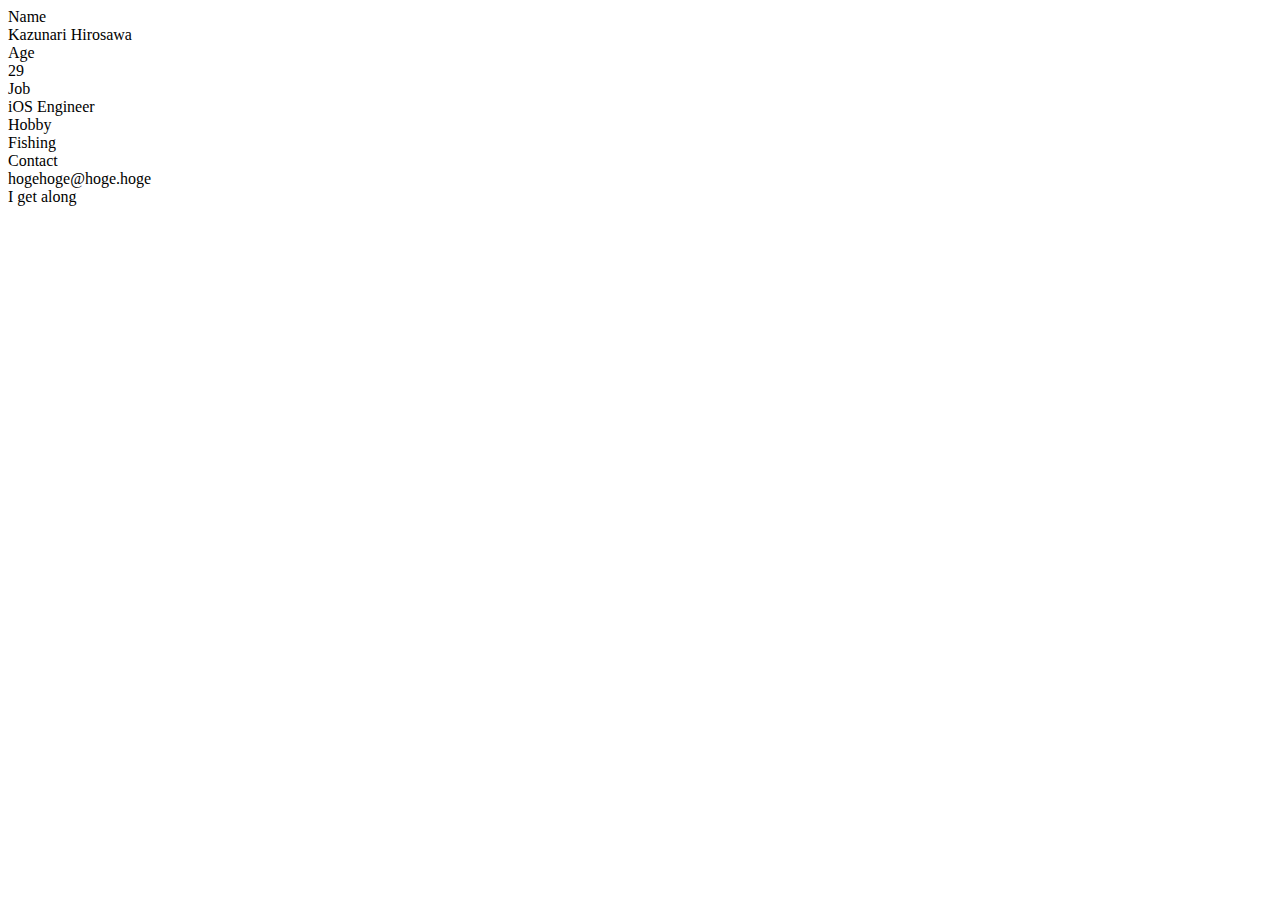
==== parallax.html @ 7f8f4e2e "Fix parallax.html" ====
<!DOCTYPE html>
<html lang="en">

<head>
    <meta charset="UTF-8">
    <meta name="viewport" content="width=device-width, initial-scale=1.0">
    <meta http-equiv="X-UA-Compatible" content="ie=edge">
    <title>parallax</title>
    <link rel="stylesheet" href="parallax.css">
</head>

<body>
    <div class="scrollbox1">Name</div>
    <div class="parallax-bg img-bg-01">Kazunari Hirosawa</div>
    <div class="scrollbox2">Age</div>
    <div class="parallax-bg img-bg-02">29</div>
    <div class="scrollbox3">Job</div>
    <div class="parallax-bg img-bg-03">iOS Engineer</div>
    <div class="scrollbox4">Hobby</div>
    <div class="parallax-bg img-bg-04">Fishing</div>
    <div class="scrollbox5">Contact</div>
    <div class="parallax-bg img-bg-05">hogehoge@hoge.hoge</div>
    <div class="scrollbox6">I get along</div>
</body>

</html>
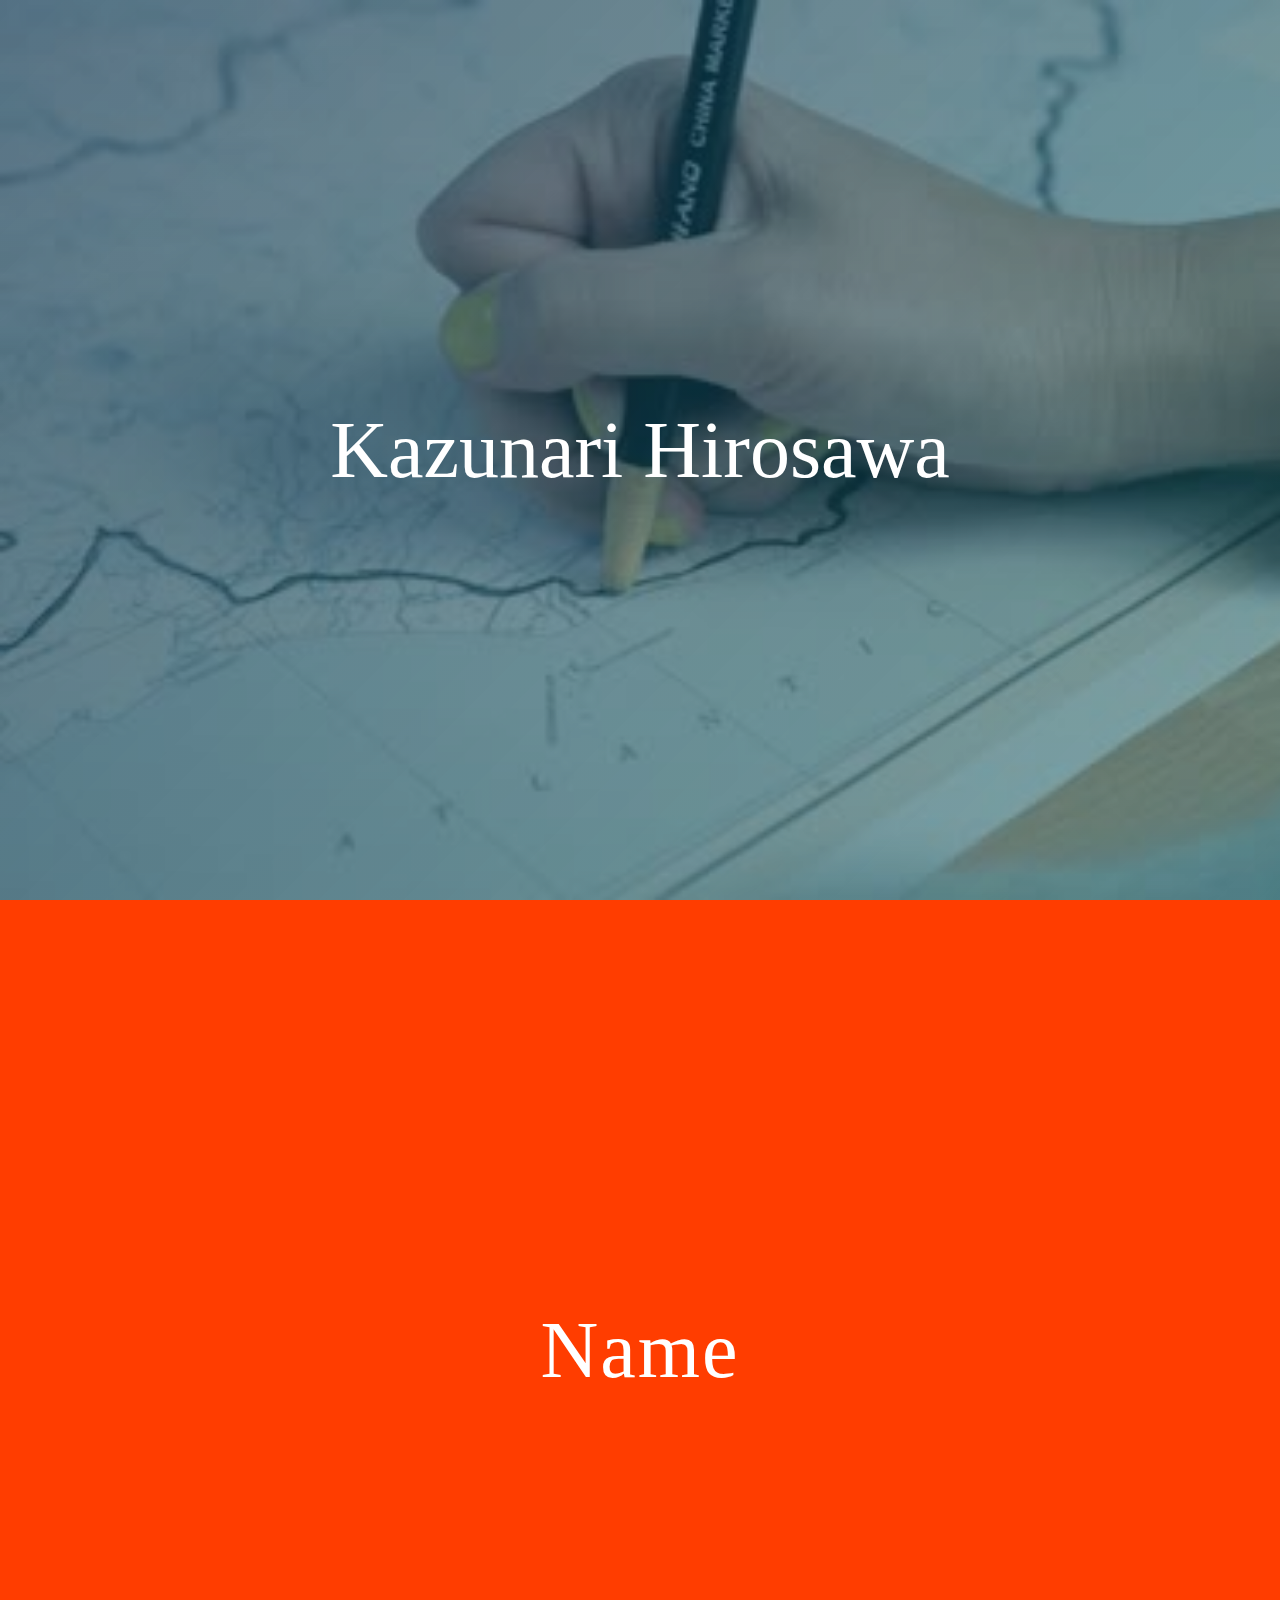
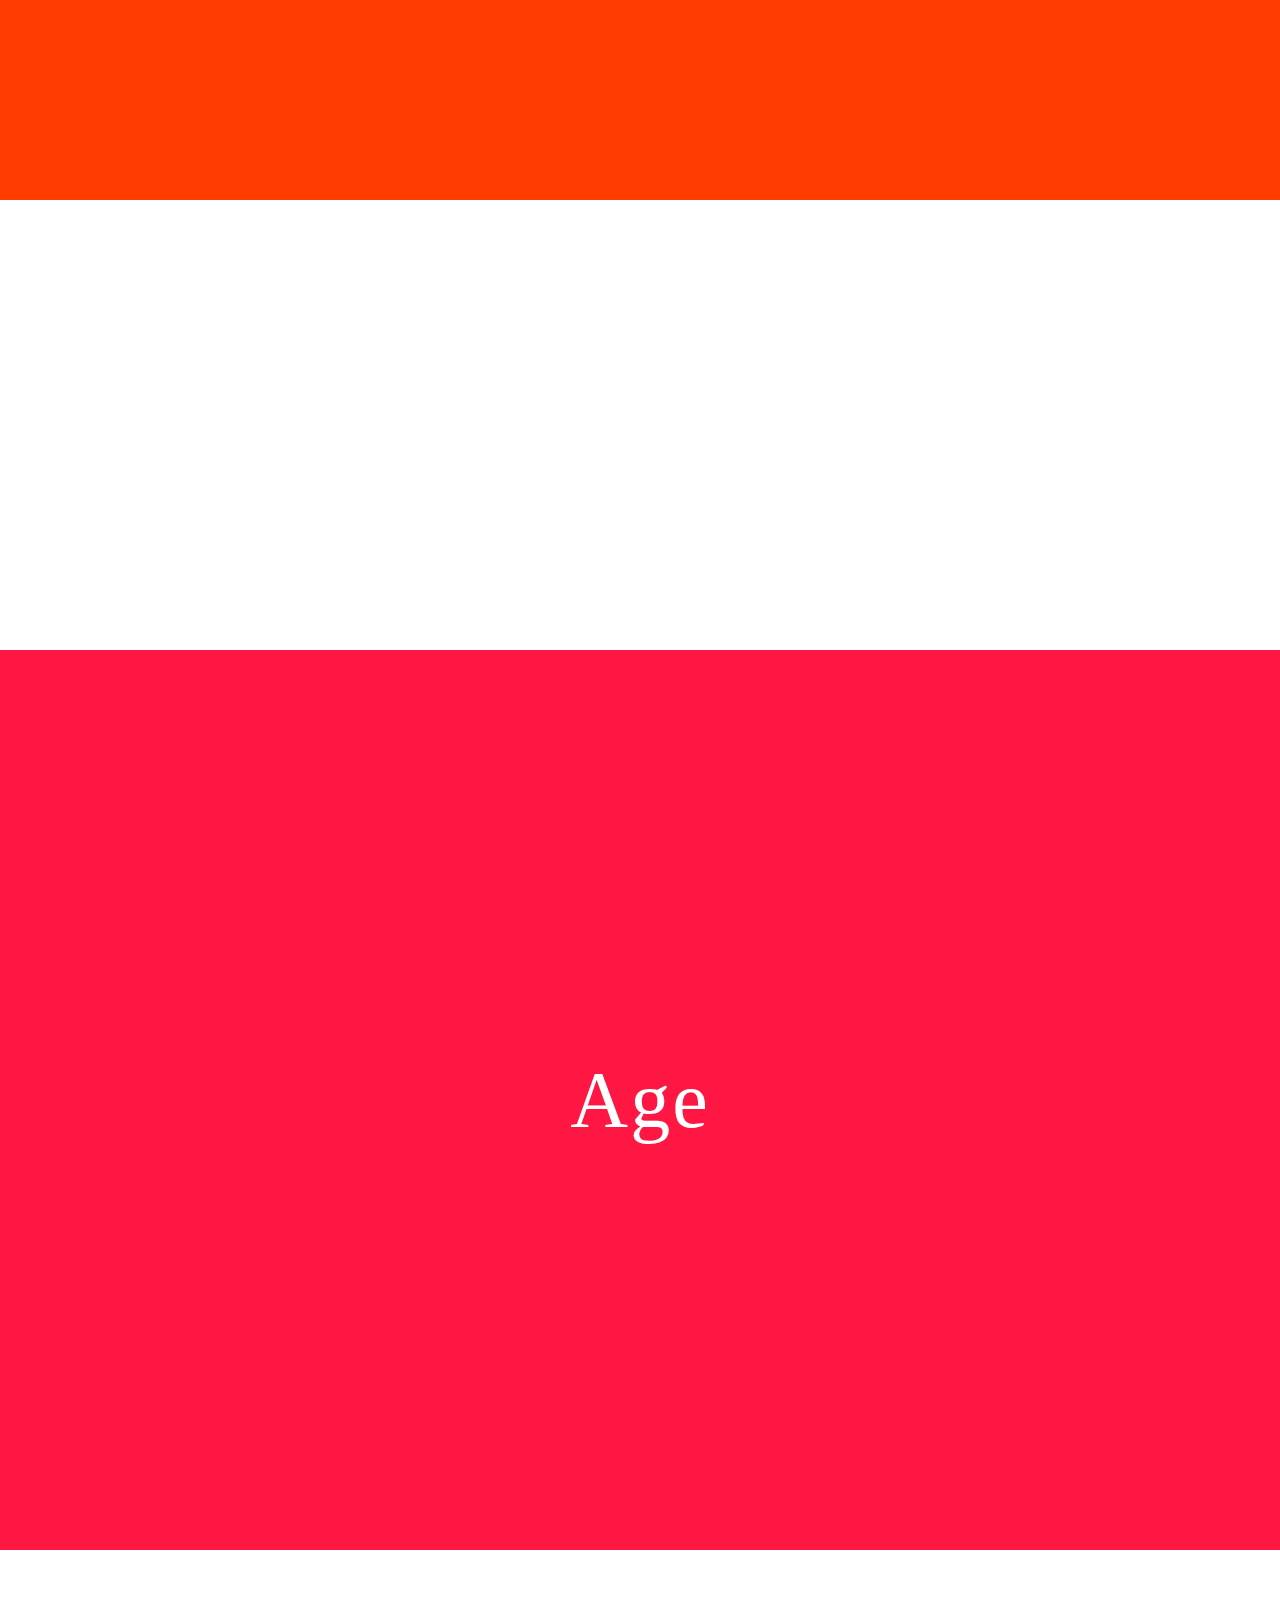
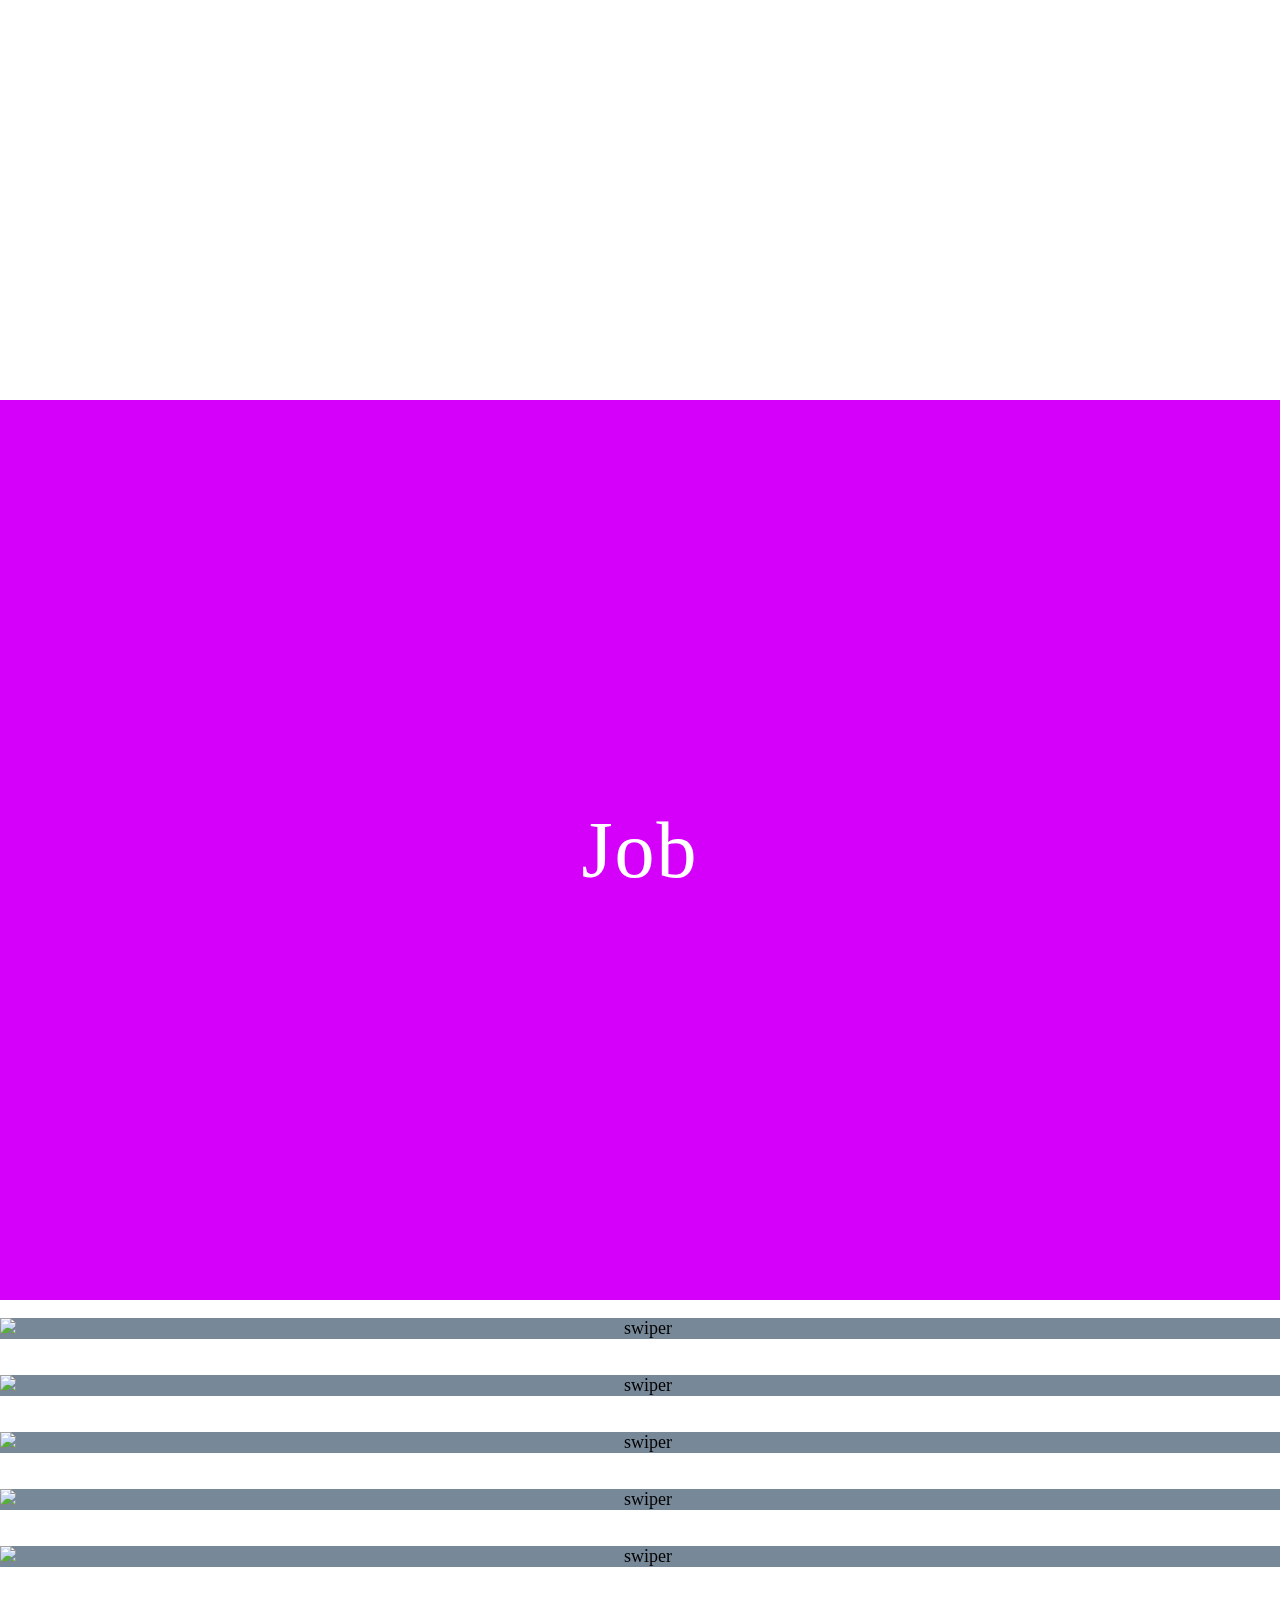
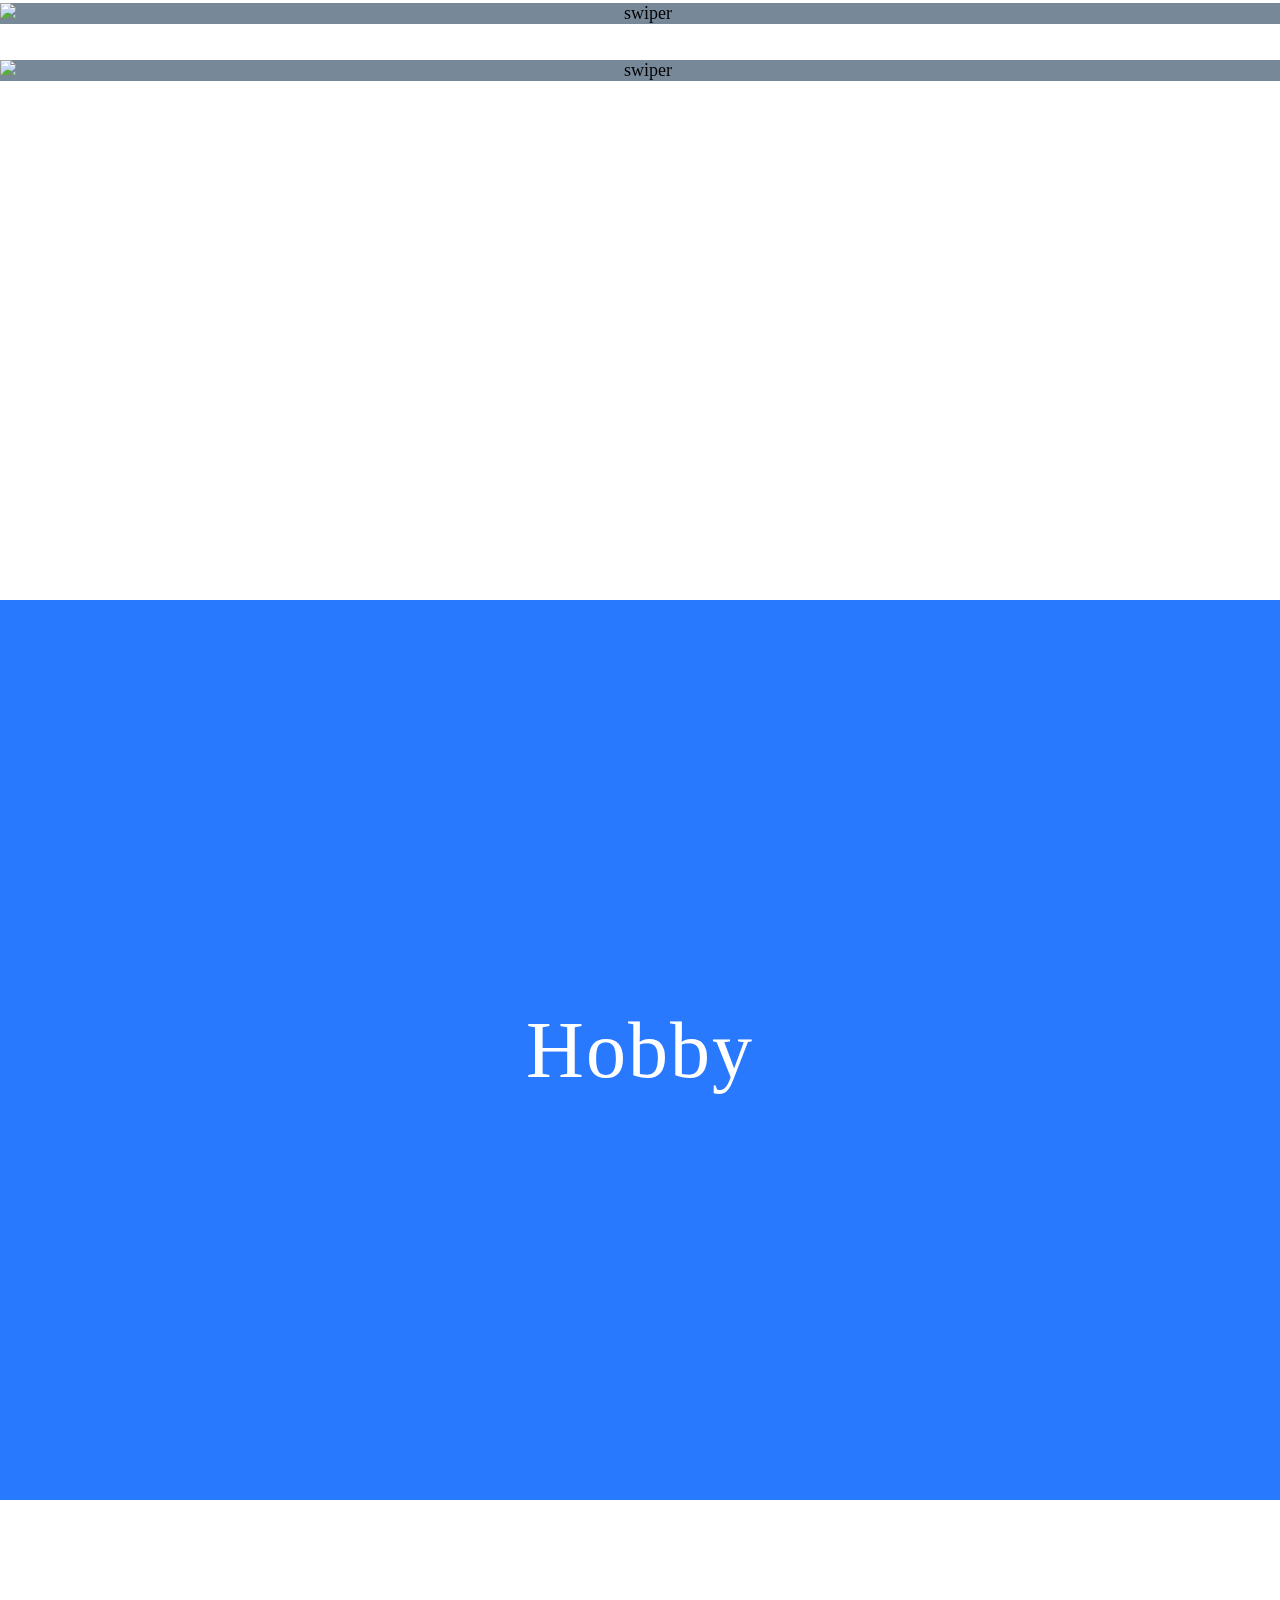
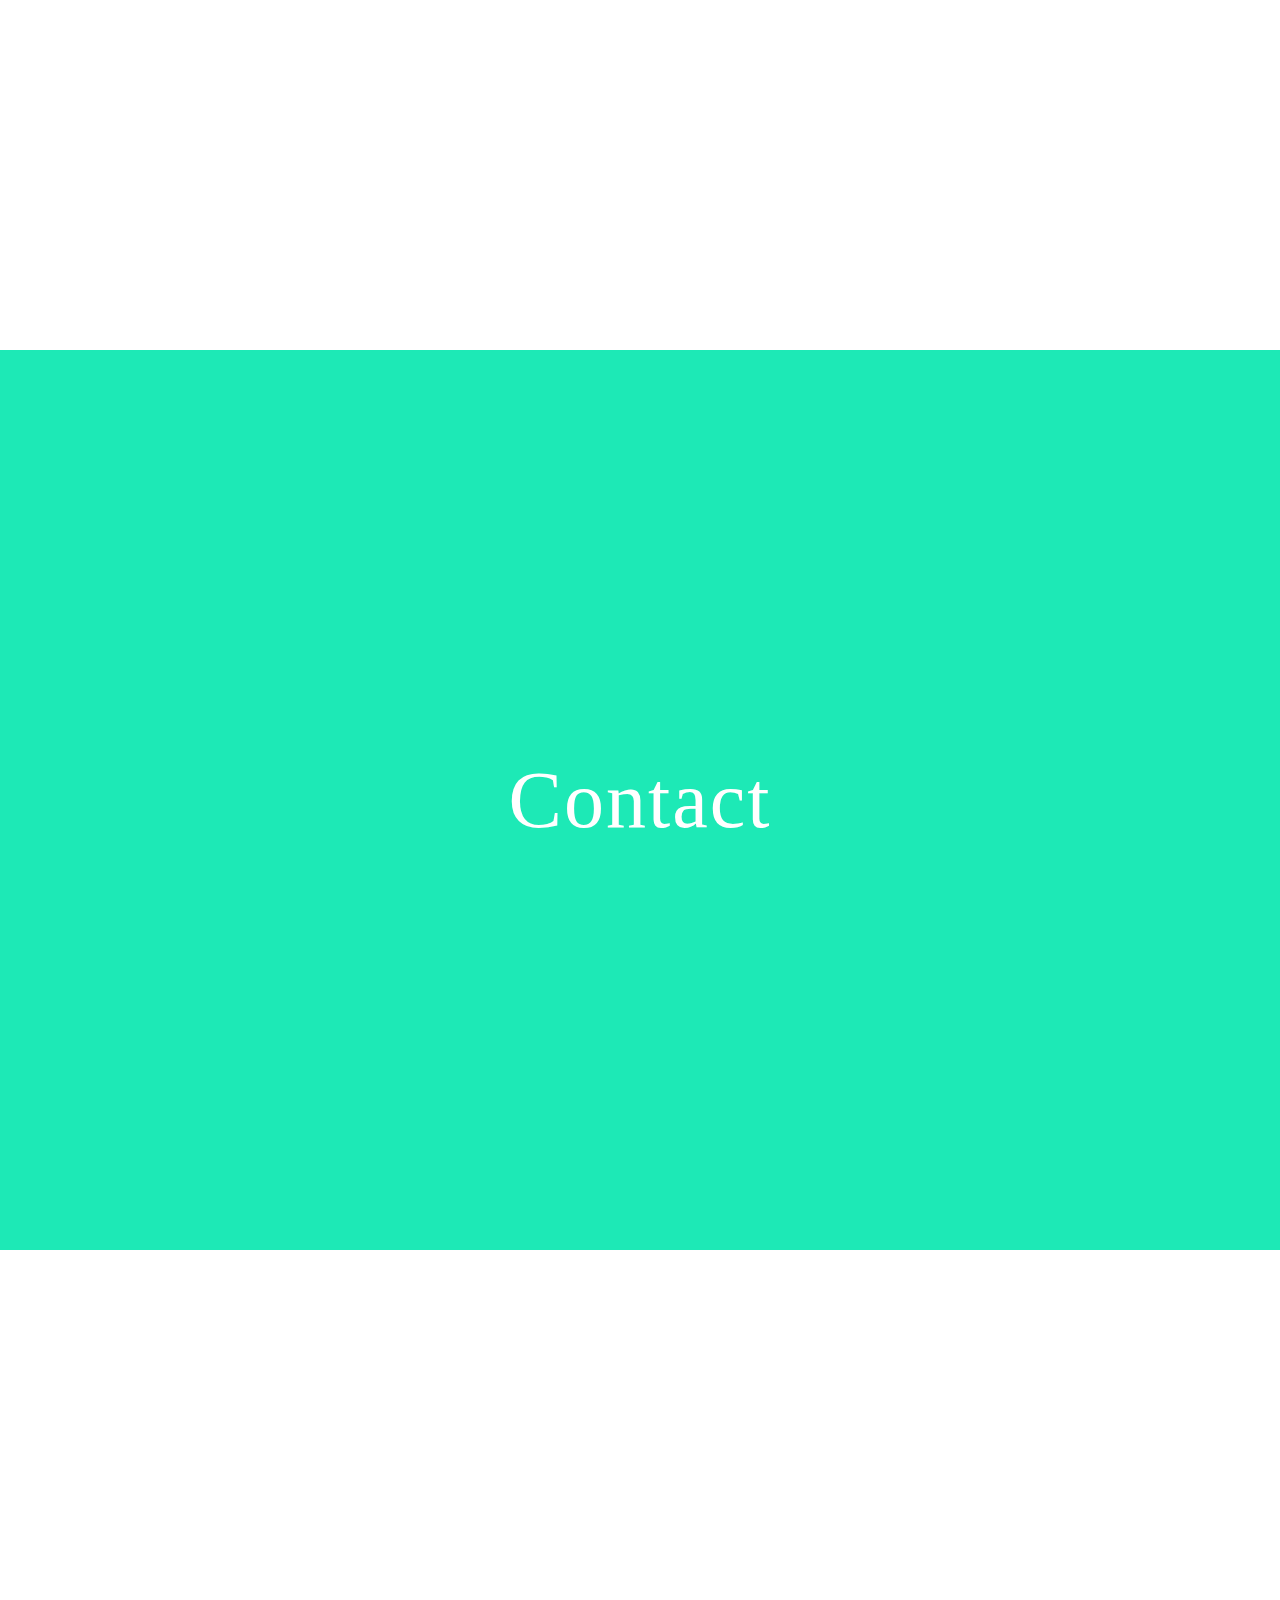
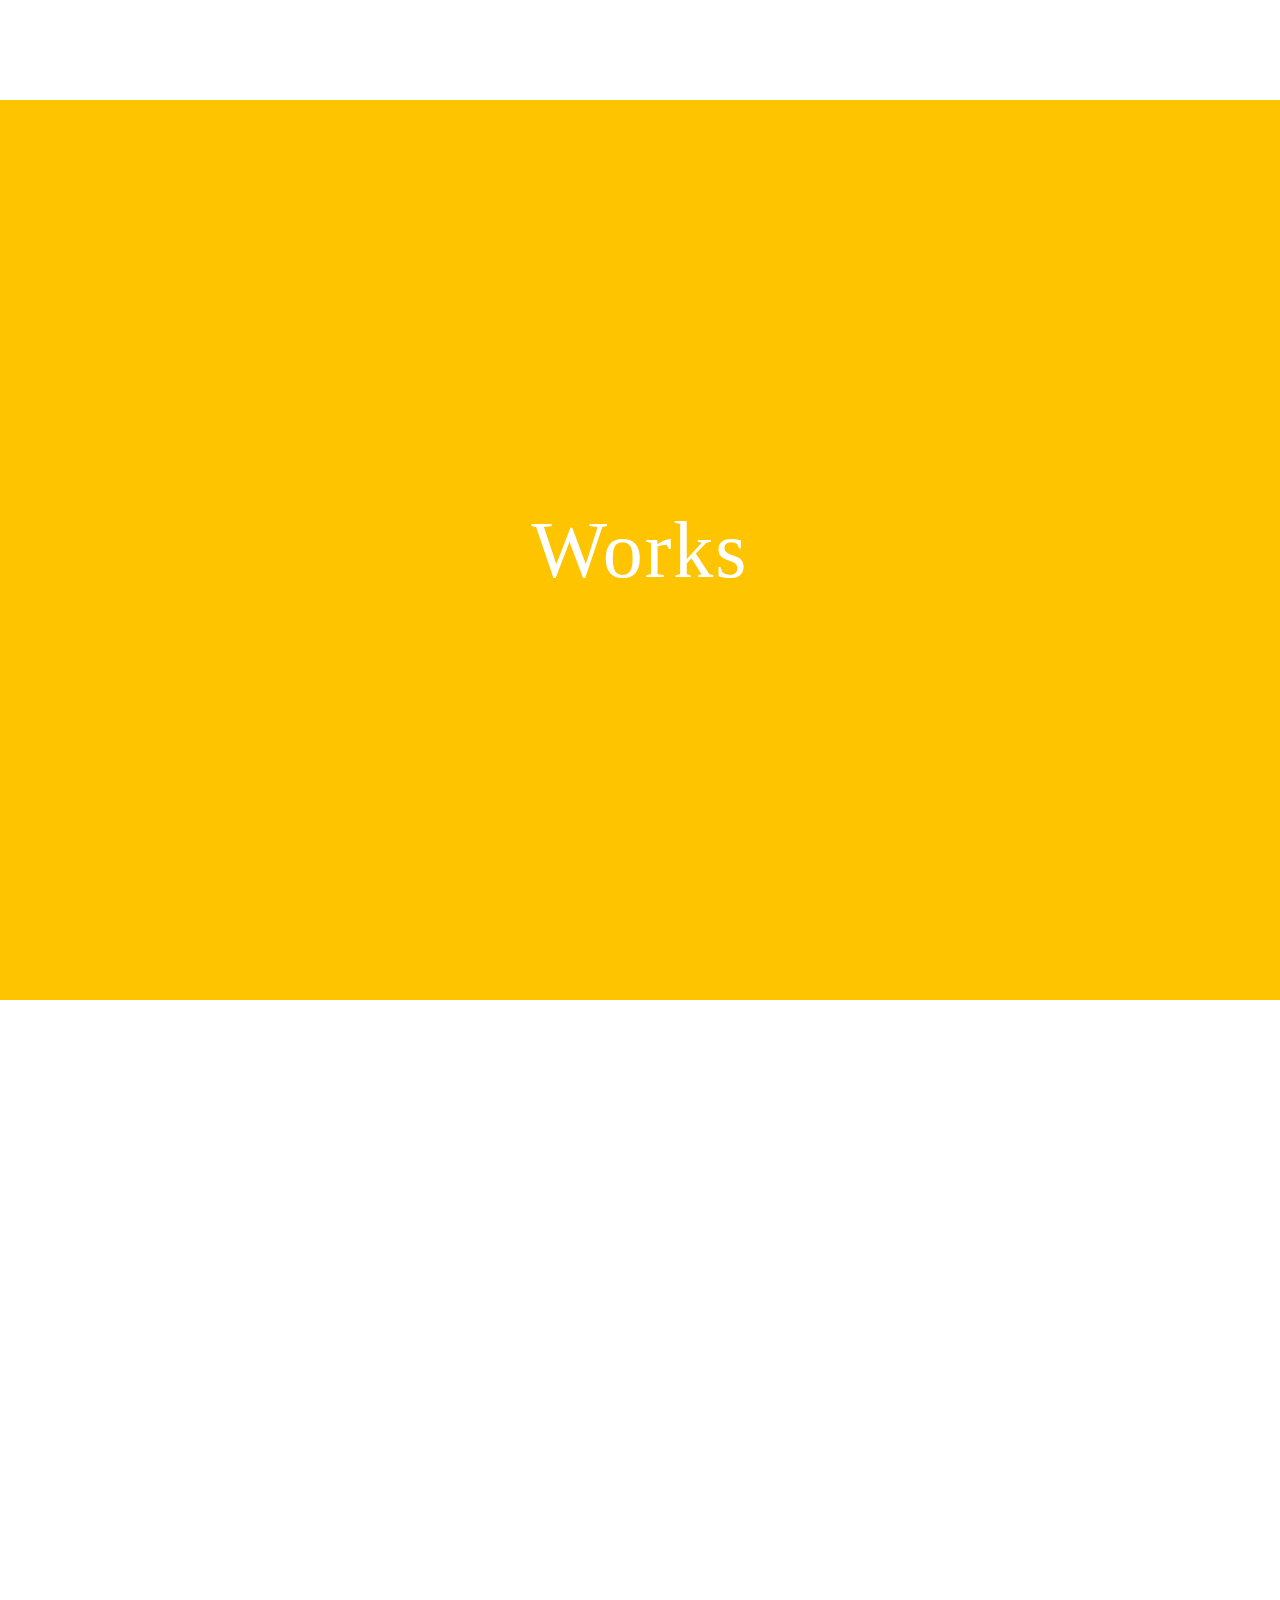
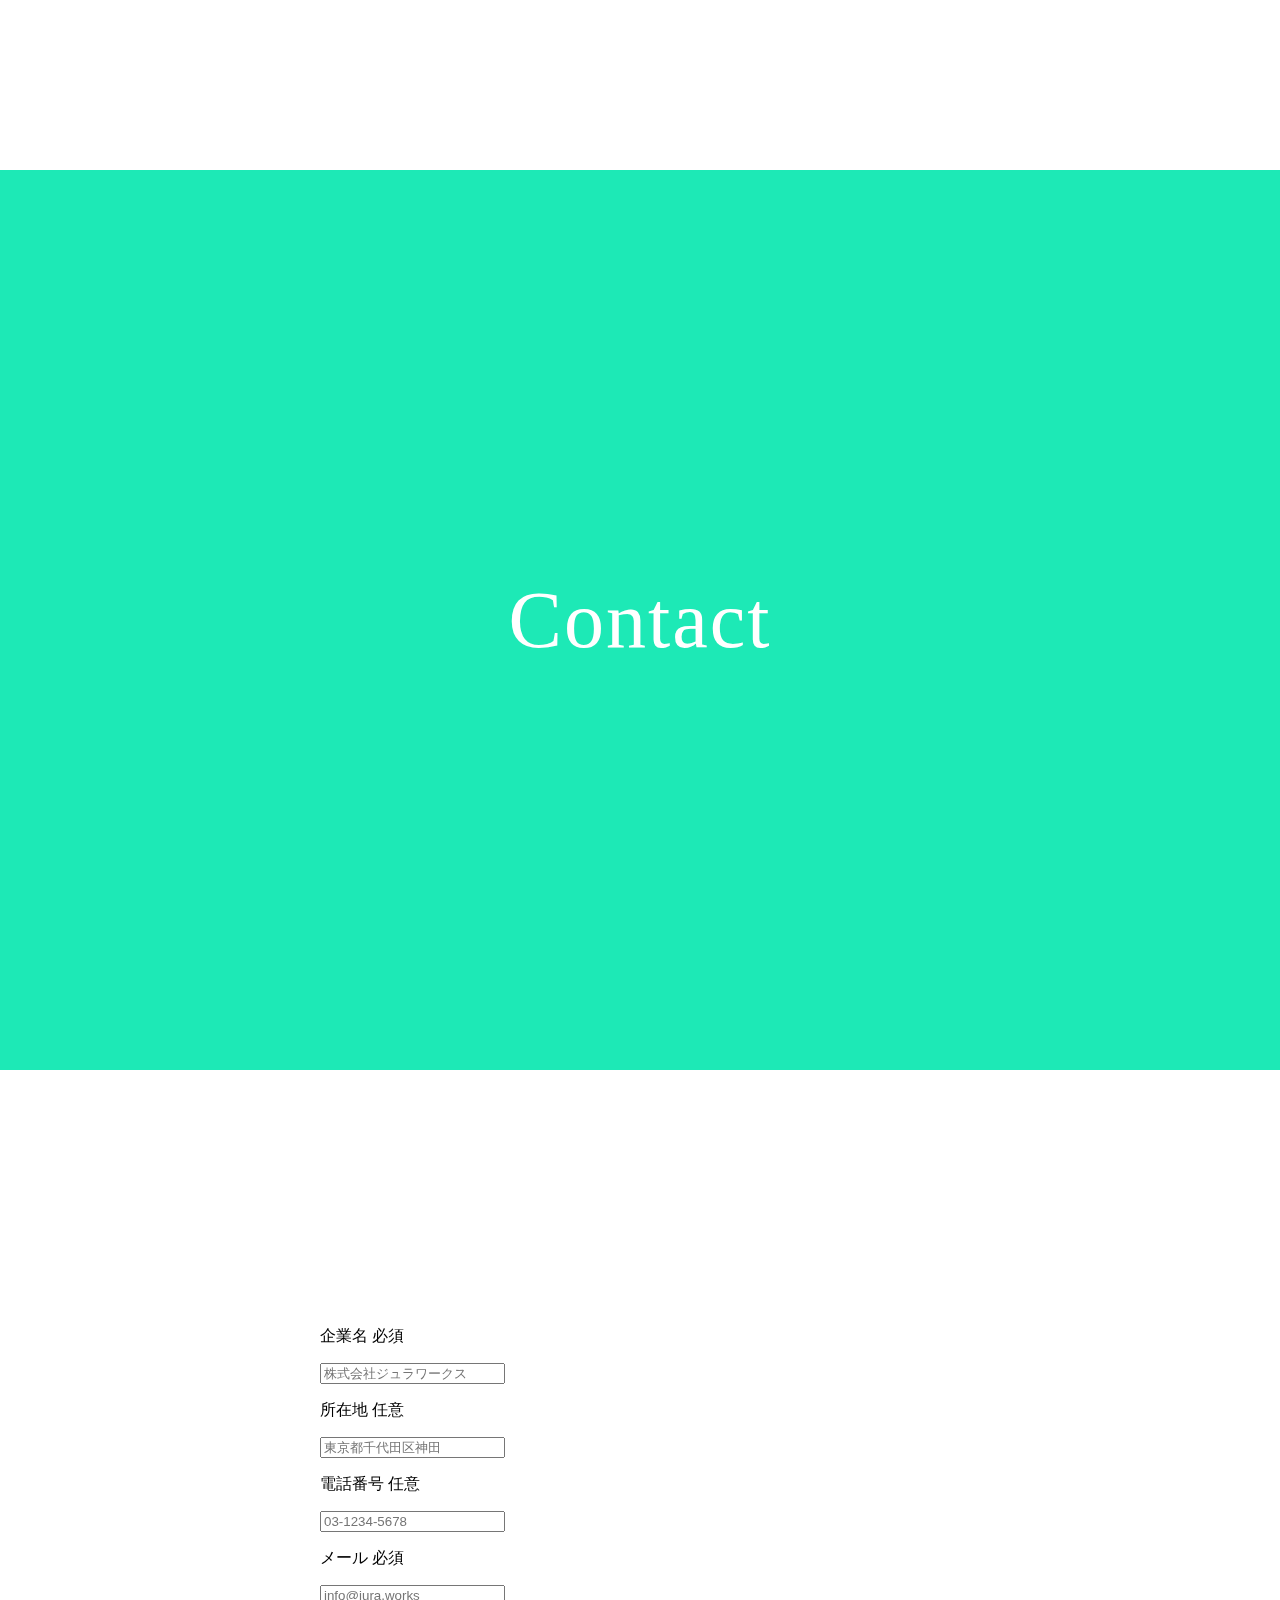
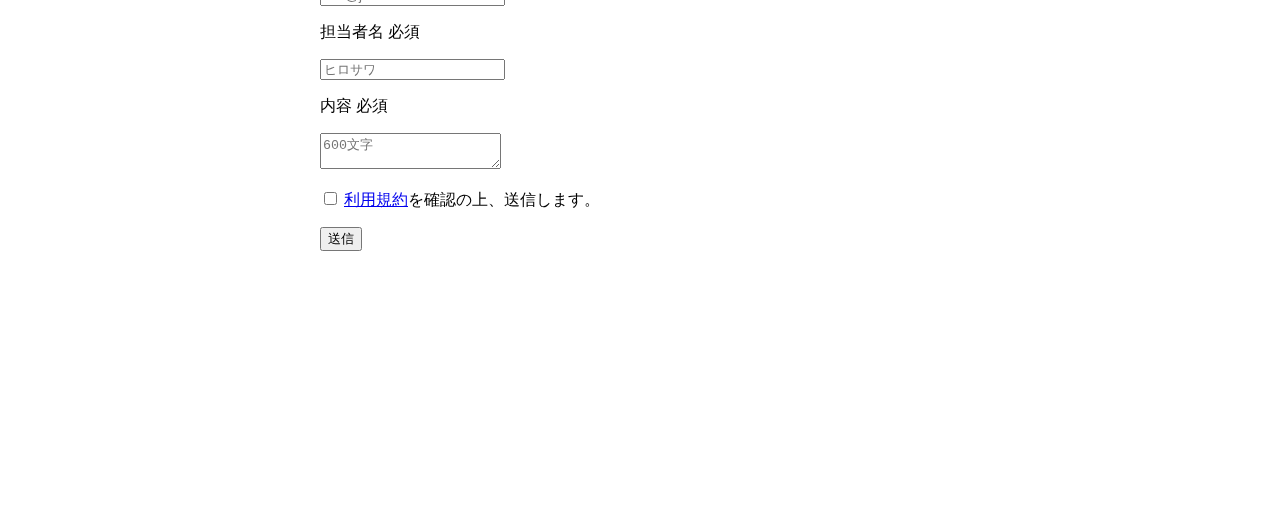
==== commit d0204149: "ビデオページの追加" ====
--- a/parallax.html
+++ b/parallax.html
@@ -6,21 +6,216 @@
     <meta name="viewport" content="width=device-width, initial-scale=1.0">
     <meta http-equiv="X-UA-Compatible" content="ie=edge">
     <title>parallax</title>
+    <link rel="stylesheet" href="https://cdnjs.cloudflare.com/ajax/libs/Swiper/4.5.0/css/swiper.min.css">
+    <script src="https://cdnjs.cloudflare.com/ajax/libs/Swiper/4.5.0/js/swiper.min.js"></script>
+    <link rel="stylesheet" href="https://cdnjs.cloudflare.com/ajax/libs/bulma/0.7.5/css/bulma.min.css">
+    <script defer src="https://use.fontawesome.com/releases/v5.3.1/js/all.js"></script>
     <link rel="stylesheet" href="parallax.css">
+    <script src="https://code.jquery.com/jquery-2.2.4.js"
+        integrity="sha256-iT6Q9iMJYuQiMWNd9lDyBUStIq/8PuOW33aOqmvFpqI=" crossorigin="anonymous"></script>
+    <script src="./parallax.js"></script>
+
 </head>
 
 <body>
-    <div class="scrollbox1">Name</div>
-    <div class="parallax-bg img-bg-01">Kazunari Hirosawa</div>
-    <div class="scrollbox2">Age</div>
-    <div class="parallax-bg img-bg-02">29</div>
-    <div class="scrollbox3">Job</div>
-    <div class="parallax-bg img-bg-03">iOS Engineer</div>
-    <div class="scrollbox4">Hobby</div>
-    <div class="parallax-bg img-bg-04">Fishing</div>
-    <div class="scrollbox5">Contact</div>
-    <div class="parallax-bg img-bg-05">hogehoge@hoge.hoge</div>
-    <div class="scrollbox6">I get along</div>
+    <!-- 動画背景 -->
+    <div class="wrap">
+        <!-- 背景用の動画ファイル -->
+        <video id="bg-video" poster="video_thumbnail.jpg" muted autoplay loop>
+            <source src="video/1.mp4" type="video/mp4">
+            <source src="video/2.mp4" type="video/mp4">
+            <source src="video/3.mp4" type="video/mp4">
+            <source src="video/4.mp4" type="video/mp4">
+        </video>
+        <!-- 背景の上に表示させたいコンテンツ -->
+        <div class="header-title">
+            <p>
+                Kazunari Hirosawa
+            </p>
+        </div>
+    </div>
+
+    <div class="scrollbox scrollbox1">Name</div>
+    <div class="scrollbox parallax-bg img-bg-01">Kazunari Hirosawa</div>
+    <div class="scrollbox scrollbox2">Age</div>
+    <div class="scrollbox parallax-bg img-bg-02">29</div>
+    <div class="scrollbox scrollbox3">Job</div>
+    <div class="swiper-container">
+        <div class="swiper-wrapper">
+            <div class="swiper-slide">
+                <p><img src="./images/swiper01.jpg" alt="swiper"></p>
+            </div>
+            <div class="swiper-slide">
+                <p><img src="./images/swiper02.jpg" alt="swiper"></p>
+            </div>
+            <div class="swiper-slide">
+                <p><img src="./images/swiper03.jpg" alt="swiper"></p>
+            </div>
+            <div class="swiper-slide">
+                <p><img src="./images/swiper04.jpg" alt="swiper"></p>
+            </div>
+            <div class="swiper-slide">
+                <p><img src="./images/swiper05.jpg" alt="swiper"></p>
+            </div>
+            <div class="swiper-slide">
+                <p><img src="./images/swiper06.jpg" alt="swiper"></p>
+            </div>
+            <div class="swiper-slide">
+                <p><img src="./images/swiper07.jpg" alt="swiper"></p>
+            </div>
+        </div>
+        <!-- Add Pagination -->
+        <div class="swiper-pagination"></div>
+        <!-- Add Arrows -->
+        <div class="swiper-button-next">
+            <i class="fas fa-arrow-alt-circle-right fa-4x"></i>
+        </div>
+        <div class="swiper-button-prev">
+            <i class="fas fa-arrow-alt-circle-left fa-4x"></i>
+        </div>
+    </div>
+
+    <!-- <div class="scrollbox parallax-bg img-bg-03">iOS Engineer</div> -->
+    <div class="scrollbox scrollbox4">Hobby</div>
+    <div class="scrollbox parallax-bg img-bg-04">Fishing</div>
+    <div class="scrollbox scrollbox5">Contact</div>
+    <div class="scrollbox parallax-bg img-bg-05">hogehoge@hoge.hoge</div>
+
+    <!-- <div class="scrollbox6">I get along</div> -->
+    <div class="scrollbox scrollbox6">Works</div>
+    <div class="scrollbox parallax-bg img-bg-07">
+        <div class="parallax-wrapper">
+            <div>One</div>
+            <div>Two</div>
+            <div>Three</div>
+            <div>Four</div>
+            <div>Five</div>
+        </div>
+    </div>
+    <div class="scrollbox scrollbox5">Contact</div>
+    <div class="form">
+        <div class="content is-medium">
+            <!-- <h1 class="title">お問い合わせ</h1> -->
+
+            <div class="field is-horizontal">
+                <div class="field-label is-medium">
+                    <label class="label">企業名 <span class="tag is-danger is-small">必須</span></label>
+                </div>
+                <div class="field-body">
+                    <div class="field">
+                        <p class="control">
+                            <input class="input is-medium" type="text" value="" placeholder="株式会社ジュラワークス">
+                        </p>
+                    </div>
+                </div>
+            </div>
+            <div class="field is-horizontal">
+                <div class="field-label is-medium">
+                    <label class="label">所在地 <span class="tag is-info is-small">任意</span></label>
+                </div>
+                <div class="field-body">
+                    <div class="field">
+                        <p class="control">
+                            <input class="input is-medium" type="text" value="" placeholder="東京都千代田区神田">
+                        </p>
+                    </div>
+                </div>
+            </div>
+            <div class="field is-horizontal">
+                <div class="field-label is-medium">
+                    <label class="label">電話番号 <span class="tag is-info is-small">任意</span></label>
+                </div>
+                <div class="field-body">
+                    <div class="field">
+                        <p class="control">
+                            <input class="input is-medium" type="tel" value="" placeholder="03-1234-5678">
+                        </p>
+                    </div>
+                </div>
+            </div>
+            <div class="field is-horizontal">
+                <div class="field-label is-medium">
+                    <label class="label">メール <span class="tag is-danger is-small">必須</span></label>
+                </div>
+                <div class="field-body">
+                    <div class="field">
+                        <p class="control">
+                            <input class="input is-medium" type="email" value="" placeholder="info@jura.works">
+                        </p>
+                    </div>
+                </div>
+            </div>
+            <div class="field is-horizontal">
+                <div class="field-label is-medium">
+                    <label class="label">担当者名 <span class="tag is-danger is-small">必須</span></label>
+                </div>
+                <div class="field-body">
+                    <div class="field">
+                        <p class="control">
+                            <input class="input is-medium" type="text" value="" placeholder="ヒロサワ">
+                        </p>
+                    </div>
+                </div>
+            </div>
+            <div class="field is-horizontal">
+                <div class="field-label is-medium">
+                    <label class="label">内容 <span class="tag is-danger is-small">必須</span></label>
+                </div>
+                <div class="field-body">
+                    <div class="field">
+                        <p class="control">
+                            <textarea class="textarea is-medium" placeholder="600文字"></textarea>
+                        </p>
+                    </div>
+                </div>
+            </div>
+            <div class="field is-horizontal">
+                <div class="field-label">
+                    <!-- Left empty for spacing -->
+                </div>
+                <div class="field-body">
+                    <div class="field">
+                        <div class="control">
+                            <label class="checkbox">
+                                <input type="checkbox" required> <a href="#">利用規約</a>を確認の上、送信します。
+                            </label>
+                        </div>
+                    </div>
+                </div>
+
+            </div>
+            <div class="field is-horizontal">
+                <div class="field-label">
+                    <!-- Left empty for spacing -->
+                </div>
+                <div class="field-body">
+                    <div class="field">
+                        <div class="control">
+                            <button class="button is-primary is-medium">
+                                送信
+                            </button>
+                        </div>
+                    </div>
+                </div>
+            </div>
+        </div>
+    </div>
+    <script>
+        let swiper = new Swiper('.swiper-container', {
+            slidesPerView: 'auto',
+            centeredSlides: true,
+            loop: true,
+            pagination: {
+                el: '.swiper-pagination',
+                clickable: true,
+                dynamicBullets: true,
+            },
+            navigation: {
+                nextEl: '.swiper-button-next',
+                prevEl: '.swiper-button-prev',
+            },
+        });
+    </script>
 </body>
 
 </html>--- a/parallax.css
+++ b/parallax.css
@@ -0,0 +1,218 @@
+/*画面全体の設定*/
+body,
+html {
+  height: 100%;
+  margin: 0 auto;
+}
+
+/*固定する背景*/
+.scrollbox {
+  letter-spacing: 2px;
+  font-size: 5rem;
+  box-sizing: border-box;
+  color: #fff;
+  display: flex;
+  align-items: center;
+  justify-content: center;
+  height: 100%;
+  padding: 5%;
+}
+
+.form {
+  box-sizing: border-box;
+  margin: auto;
+  width: 60%;
+  height: auto;
+  padding: 20% 5%;
+}
+
+.parallax-bg {
+  background-attachment: fixed;
+  background-position: center;
+  background-size: cover;
+  background-repeat: no-repeat;
+  height: 50%;
+}
+
+/*各背景の画像*/
+.img-bg-01 {
+  background-image: url("https://dl.dropbox.com/s/lb7lg14z7kszlkj/2016-10-26%2021%2039%2022.jpg?dl=0");
+}
+
+.img-bg-02 {
+  background-image: url("https://dl.dropbox.com/s/73ogd4sfwh75h2c/IMG_1417.jpg?dl=0");
+}
+
+.img-bg-03 {
+  background-image: url("https://dl.dropbox.com/s/5s6hc5zi2cilz58/s_IMG_0222.jpg?dl=0");
+}
+
+.img-bg-04 {
+  background-image: url("https://dl.dropbox.com/s/g502g62sp7b2ty4/IMG_3551.jpg?dl=0");
+}
+
+.img-bg-05 {
+  background-image: url("https://dl.dropbox.com/s/1710ifzvqqqagme/IMG_0002_2.jpg?dl=0");
+}
+
+.img-bg-07 {
+  height: auto;
+}
+
+/*スクロールするコンテンツ*/
+.scrollbox1 {
+  background-color: #ff3d00;
+}
+
+.scrollbox2 {
+  background-color: #ff1744;
+}
+
+.scrollbox3 {
+  background-color: #d500f9;
+}
+
+.scrollbox4 {
+  background-color: #2979ff;
+}
+
+.scrollbox5 {
+  background-color: #1de9b6;
+}
+
+.scrollbox6 {
+  background-color: #ffc400;
+}
+
+.parallax-wrapper {
+  font-size: 3rem;
+  margin: 0 auto;
+  width: 935px;
+  padding: 0;
+  display: flex;
+  flex-wrap: wrap;
+  justify-content: flex-start;
+  visibility: hidden;
+}
+
+.parallax-wrapper div {
+  width: 293px;
+  height: 293px;
+  background-color: #ff3d00;
+  margin: 0 0 28px 0;
+  text-align: center;
+  line-height: 293px;
+}
+
+.parallax-wrapper div:nth-child(3n+2) {
+  margin: 0 28px 28px 28px;
+}
+
+.fadeIn {
+  animation: fadeIn 0.85s ease-in;
+  visibility: visible;
+}
+
+@keyframes fadeIn {
+  0% {
+    opacity: 0;
+    margin-top: 28px;
+  }
+
+  100% {
+    opacity: 1;
+    margin-top: 0;
+  }
+}
+
+
+.swiper-container {
+  width: 100%;
+  height: 100%;
+}
+
+.swiper-slide {
+  text-align: center;
+  font-size: 18px;
+  background: #fff;
+  display: flex;
+  justify-content: center;
+  align-items: center;
+}
+
+.swiper-slide>div {
+  height: 100%;
+  padding: 2.5rem 1.25rem;
+}
+
+.swiper-button-next,
+.swiper-button-prev {
+  width: 62px;
+  height: 62px;
+  position: absolute;
+  top: 50%;
+  margin-top: -1rem;
+  z-index: 10;
+  cursor: pointer;
+  background-image: none;
+}
+
+.swiper-slide p {
+  width: 100%;
+  height: 100%;
+  display: flex;
+  justify-content: center;
+  align-items: center;
+  background: lightslategray;
+}
+
+.swiper-slide p img {
+  width: 100%;
+  height: auto;
+  margin: auto;
+}
+
+.field:not(:last-child) {
+  margin-bottom: 1rem;
+}
+
+/* ----- 背景用の動画ファイル ----- */
+#bg-video {
+  position: fixed;
+  min-width: 100%;
+  min-height: 100%;
+  width: auto;
+  height: auto;
+  z-index: -100;
+  background: url('video_thumbnail.jpg') no-repeat;
+  background-size: cover;
+}
+
+/* ----- 背景の上に表示させたいコンテンツ ----- */
+.header-title {
+  position: relative;
+  color: white;
+  /*必ず必要*/
+  z-index: 2;
+  /*必ず必要*/
+  display: flex;
+  width: 100%;
+  justify-content: center;
+  align-items: center;
+  text-align: center;
+  margin: auto;
+  height: 100vh;
+  font-size: 5rem;
+
+}
+
+/* .header-title p {
+  font-size: 2em;
+  background: #fff;
+  padding: 80px;
+} */
+
+.wrap {
+  height: 100vh;
+  background: linear-gradient(-45deg, rgba(4, 114, 124, 0.4), rgba(17, 66, 99, 0.6));
+}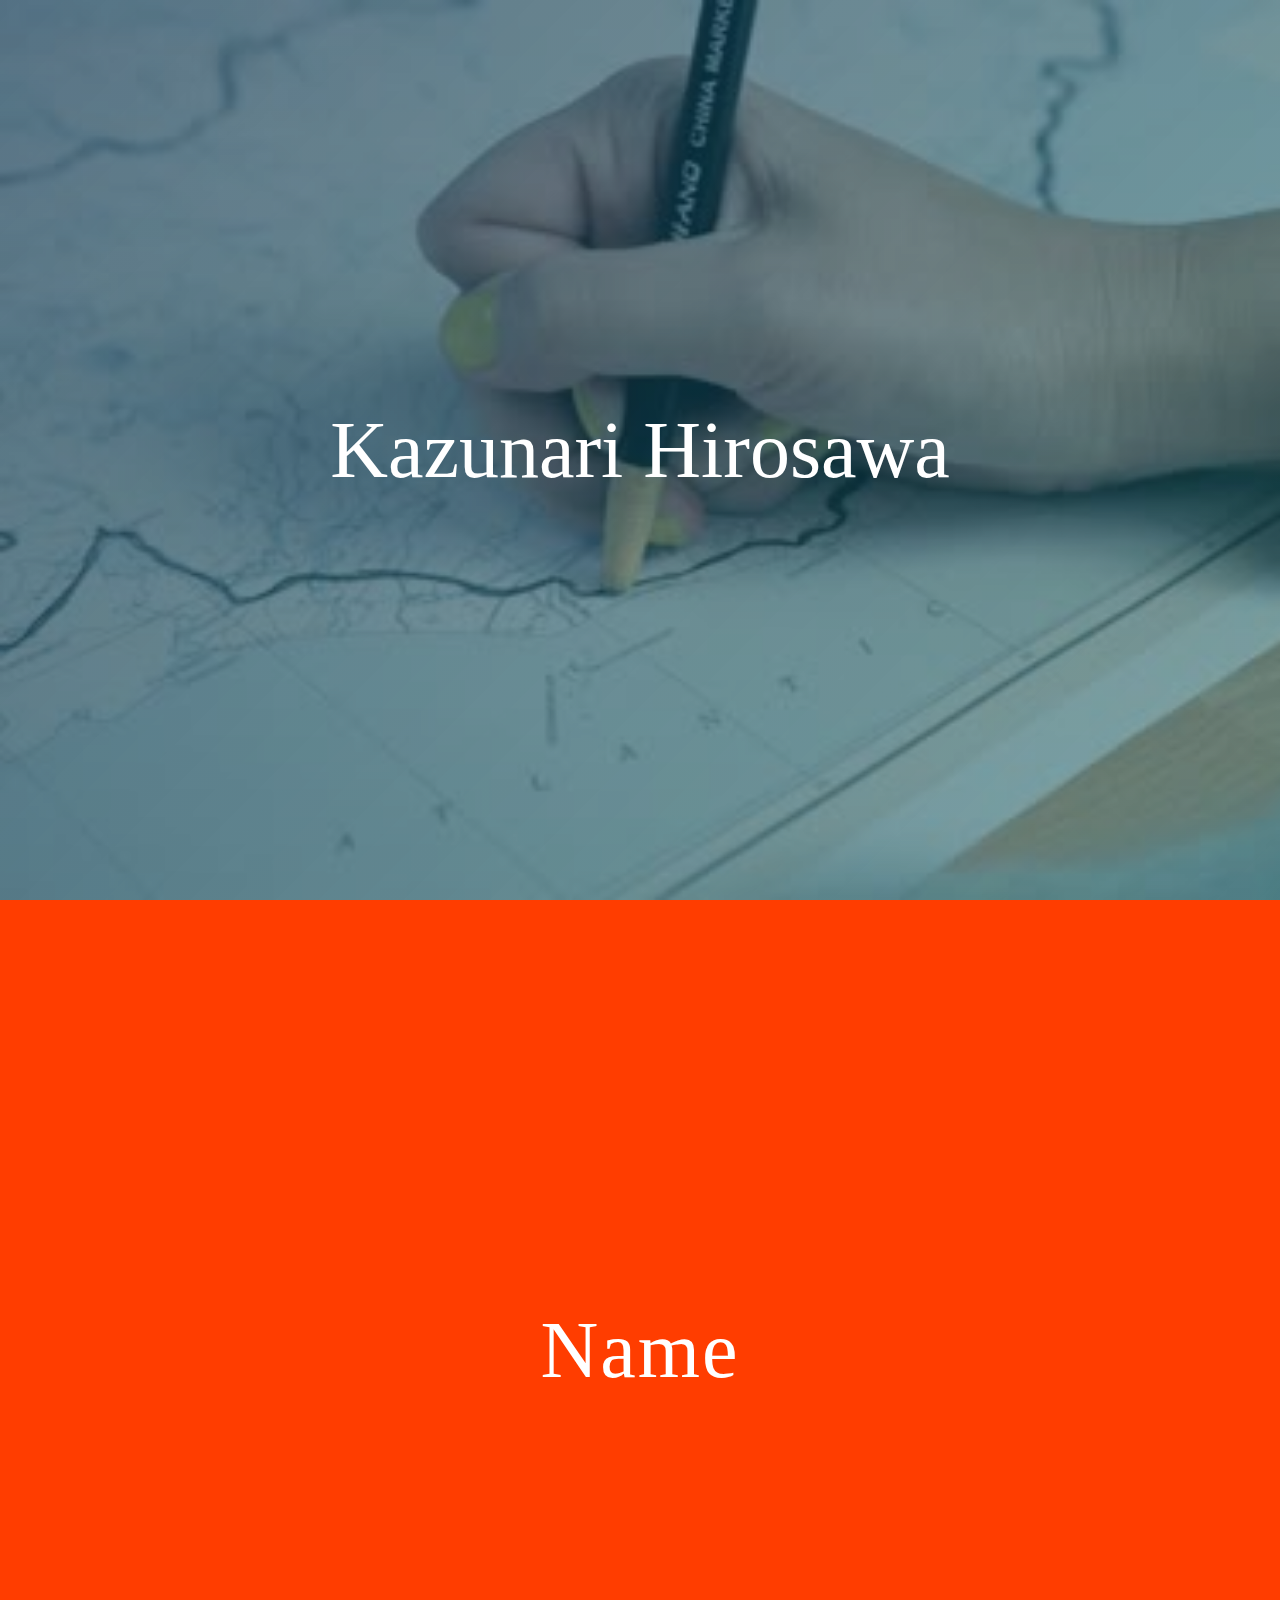
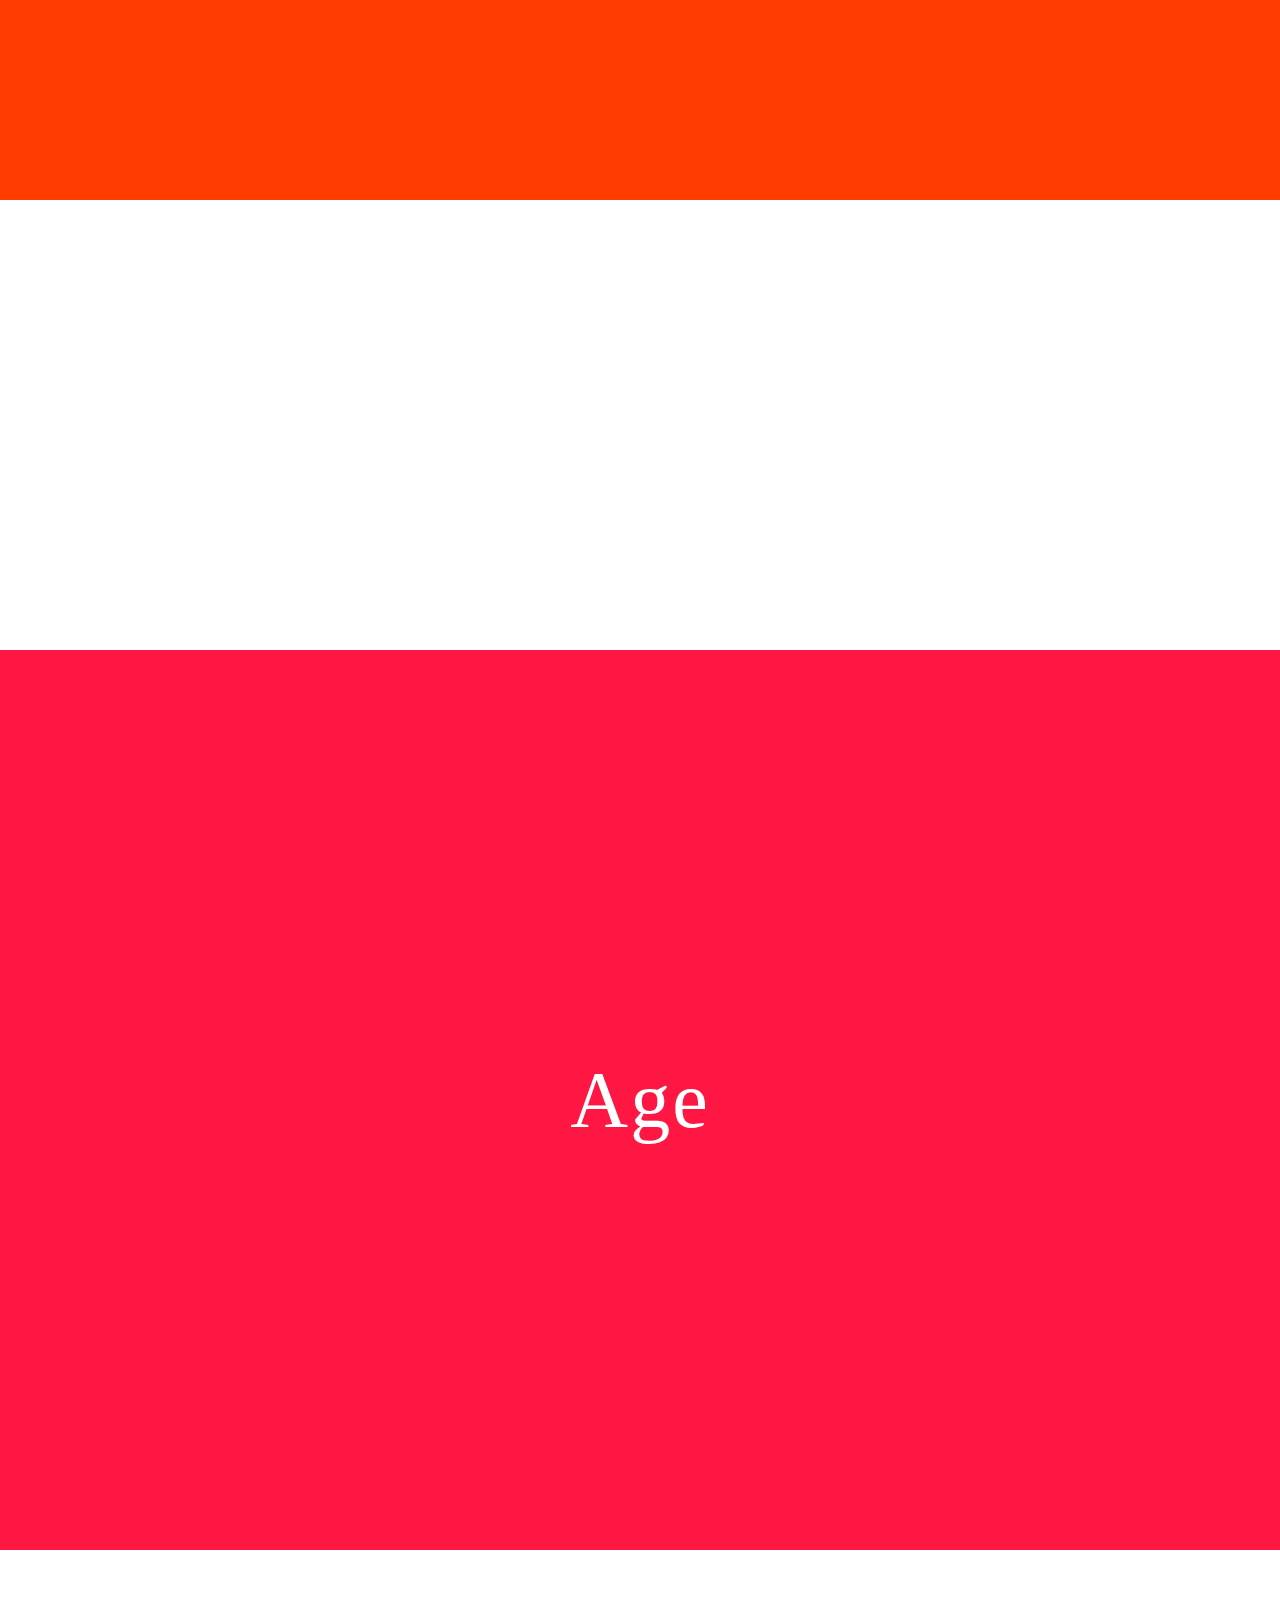
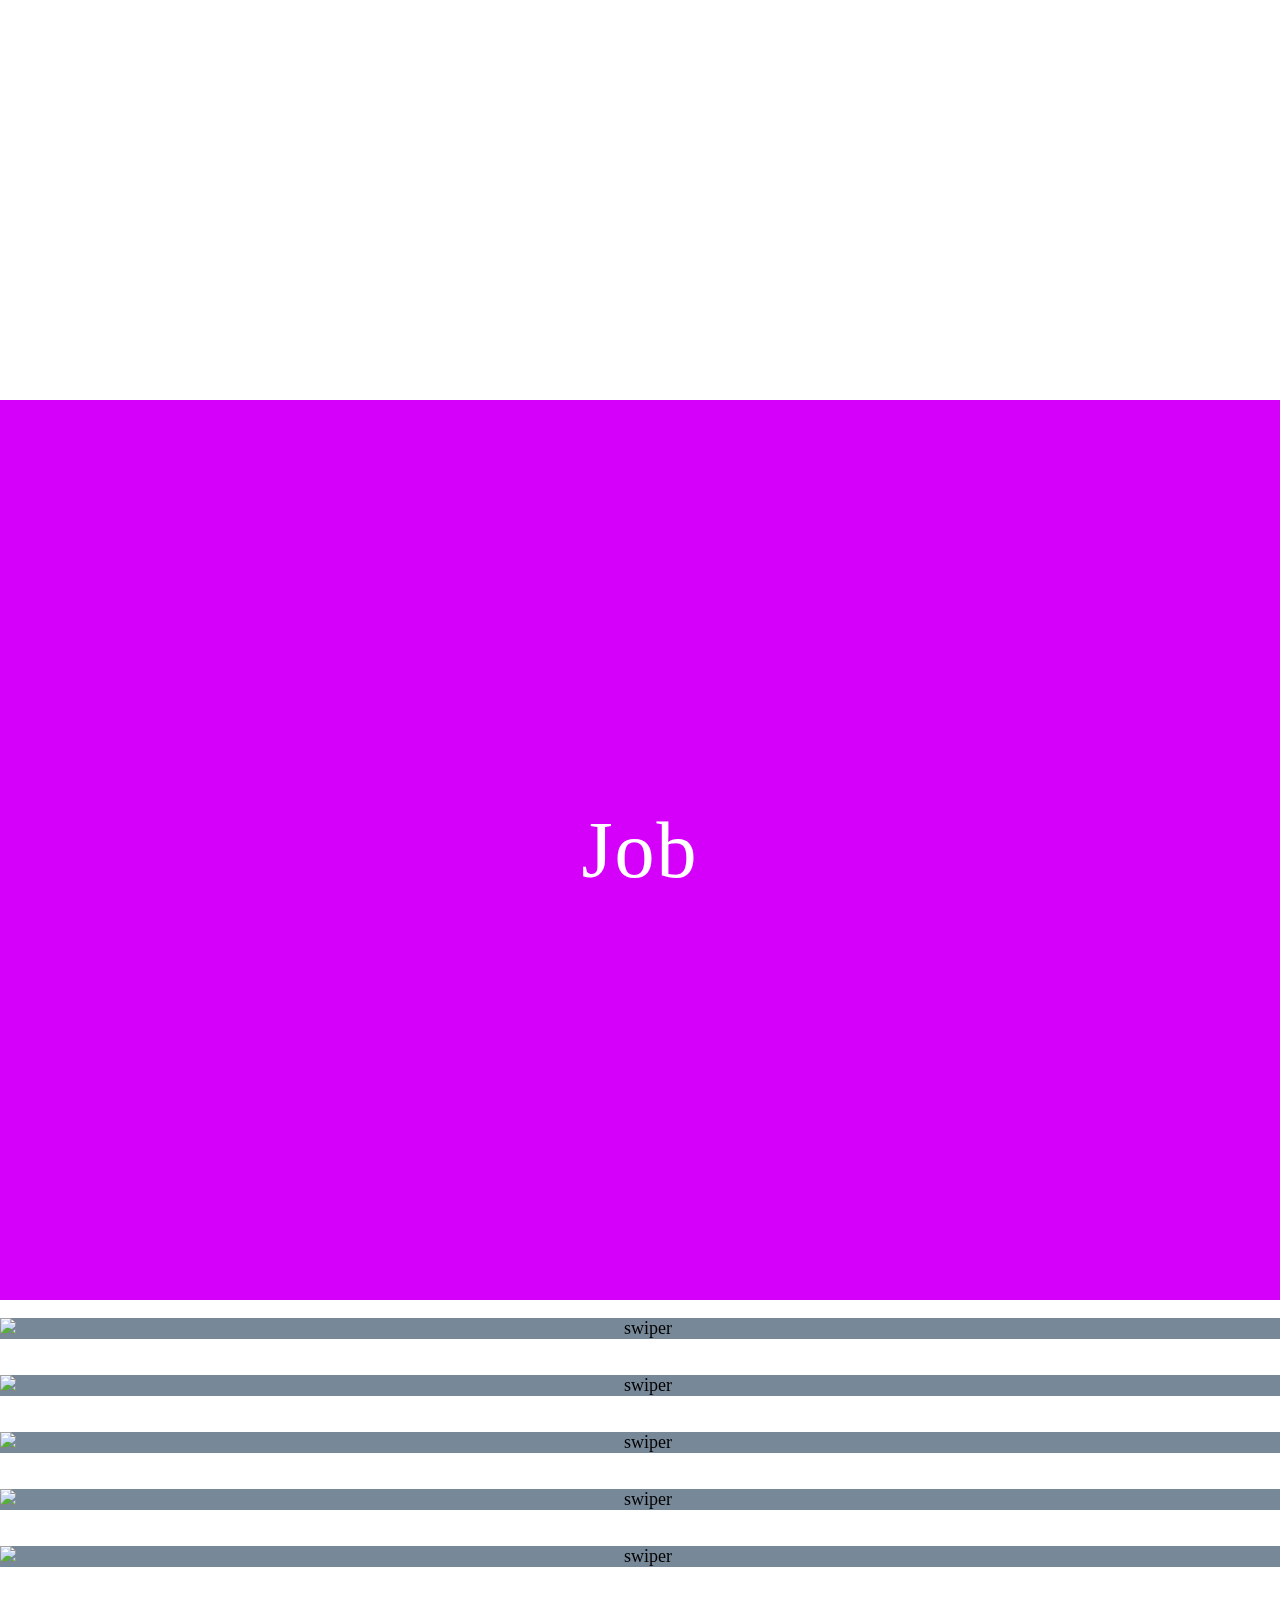
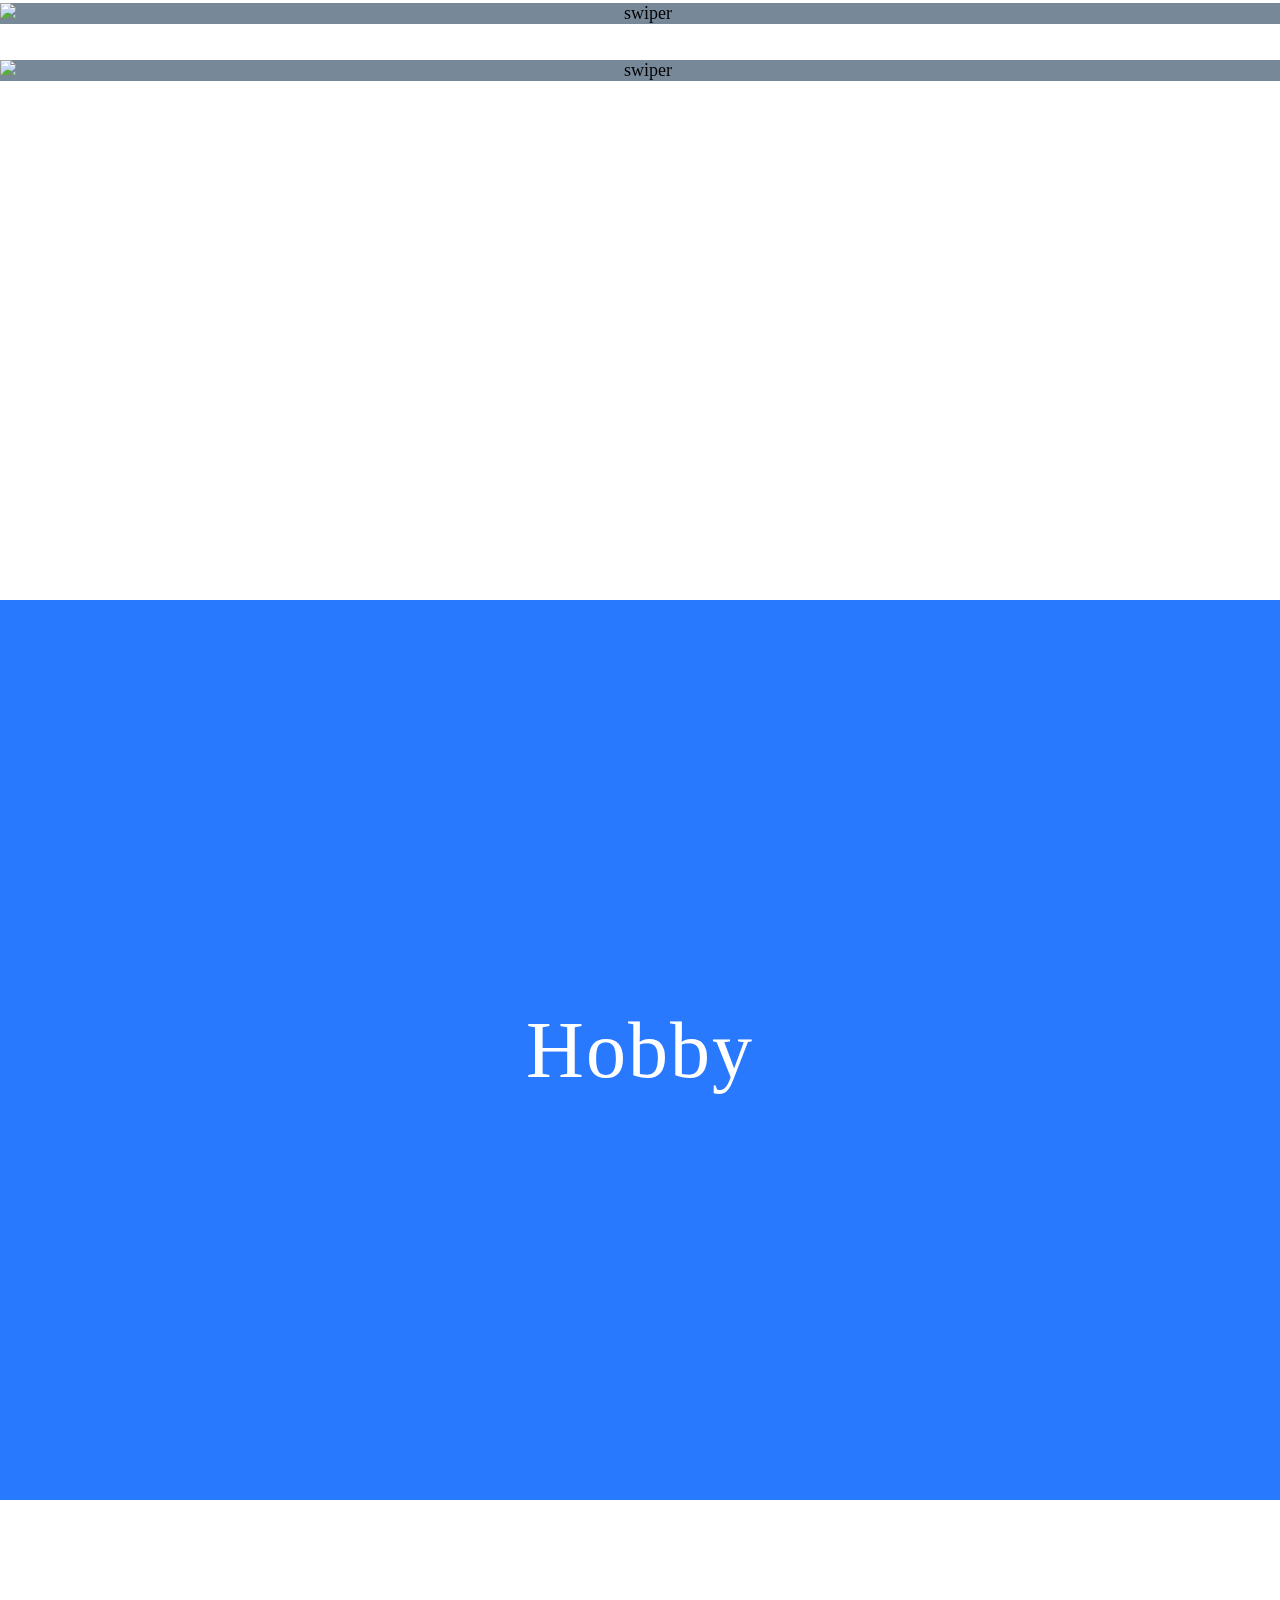
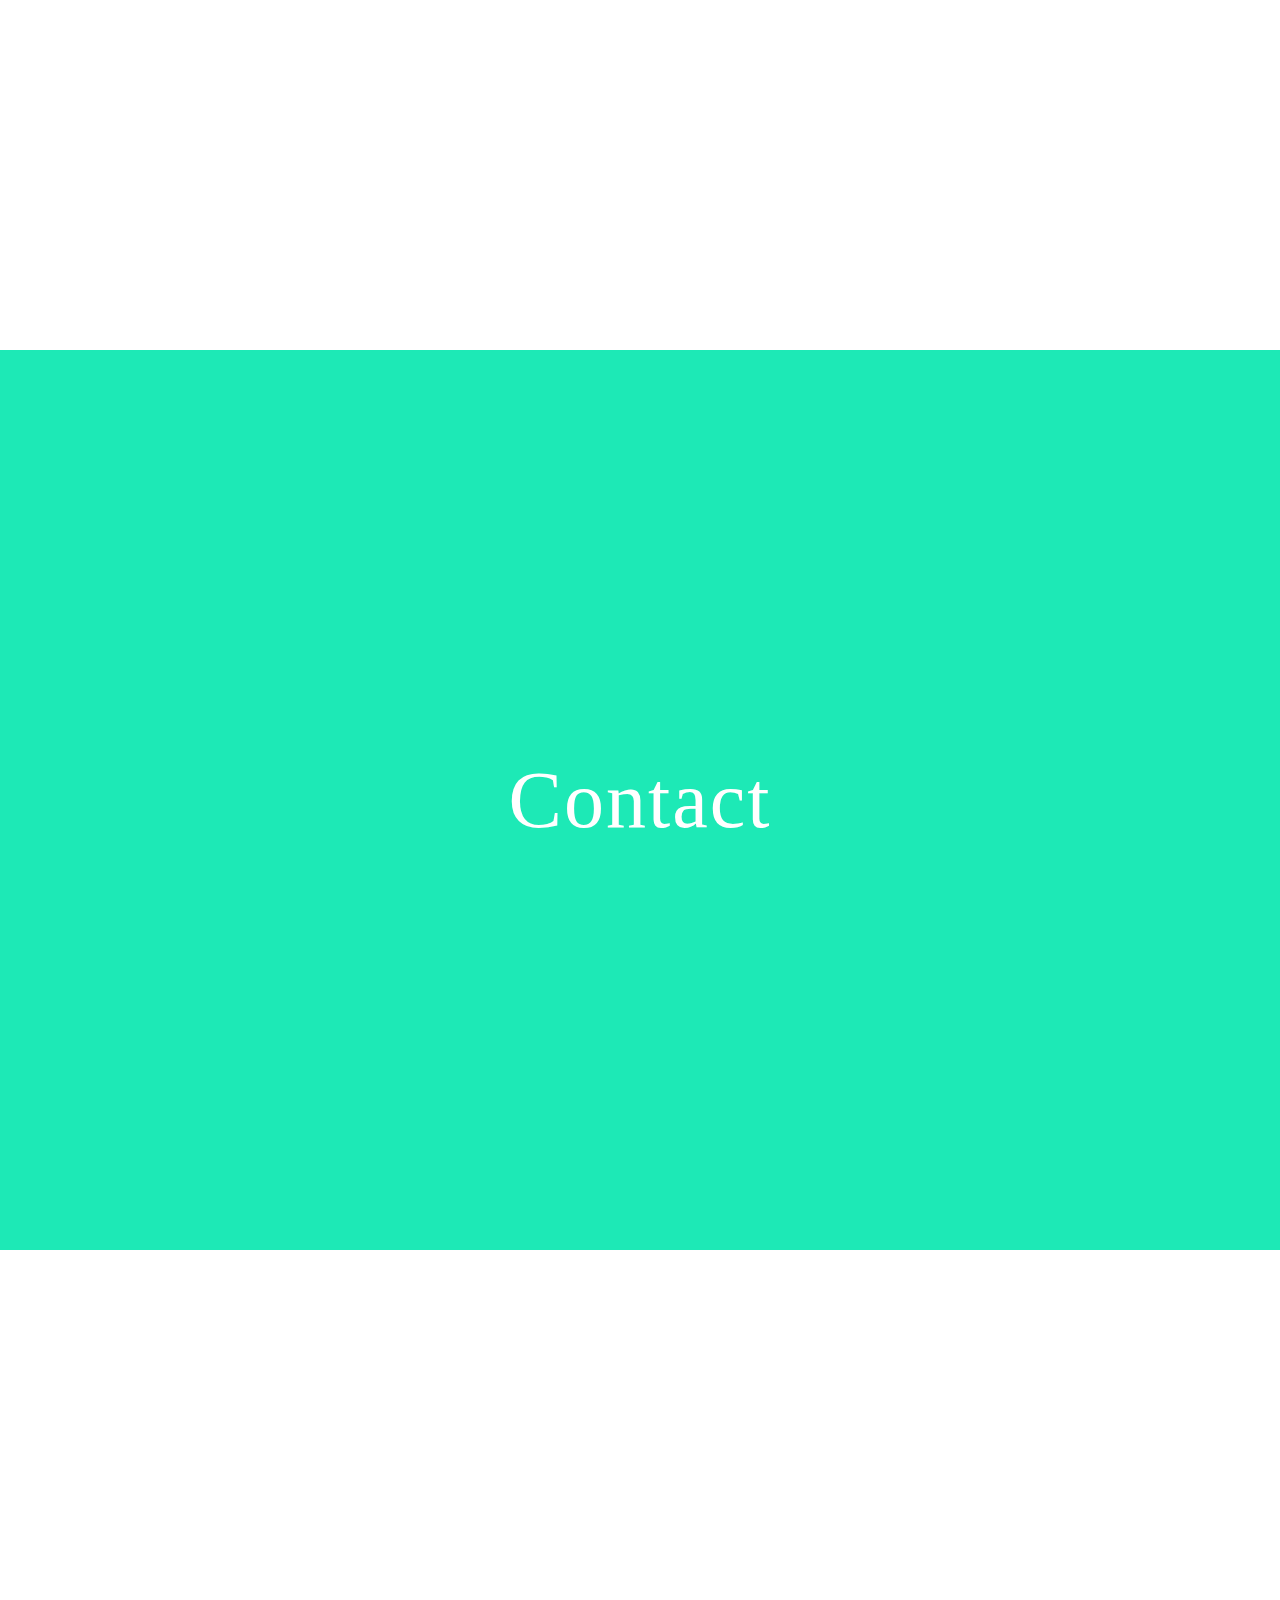
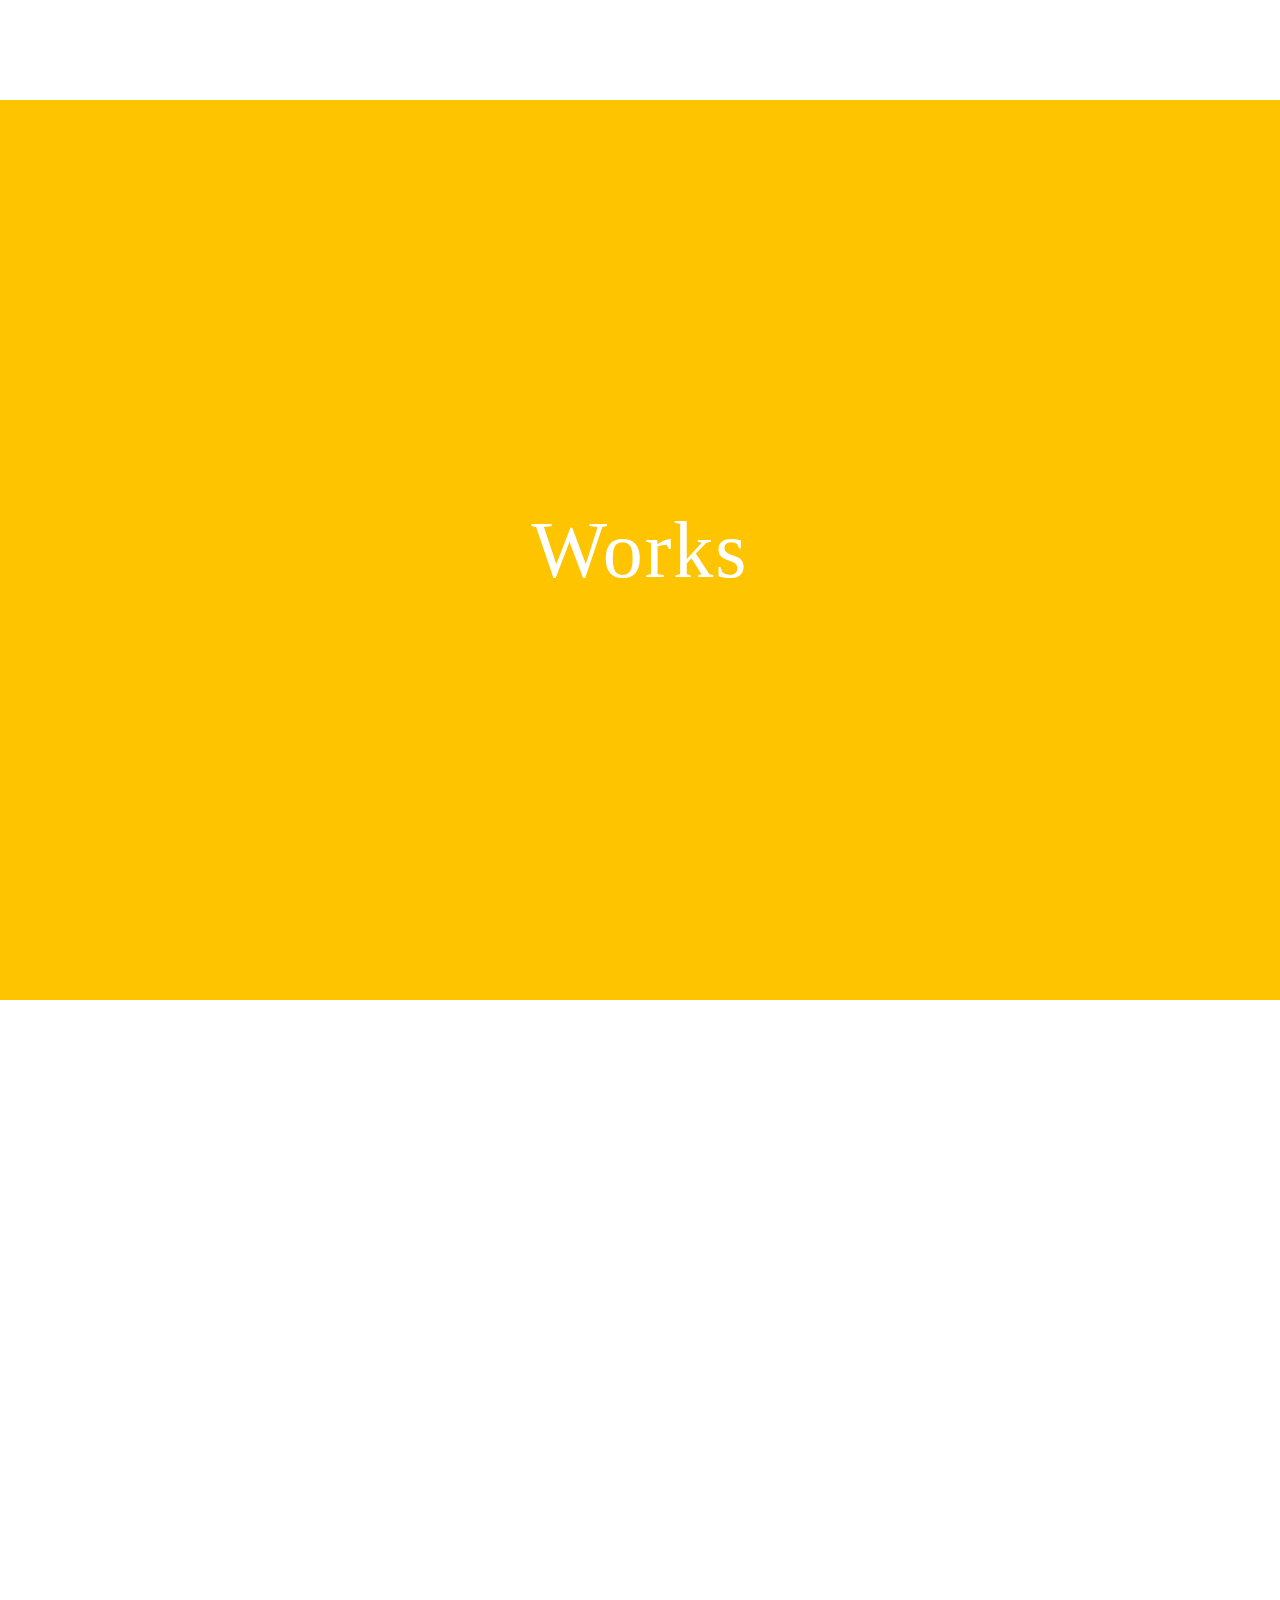
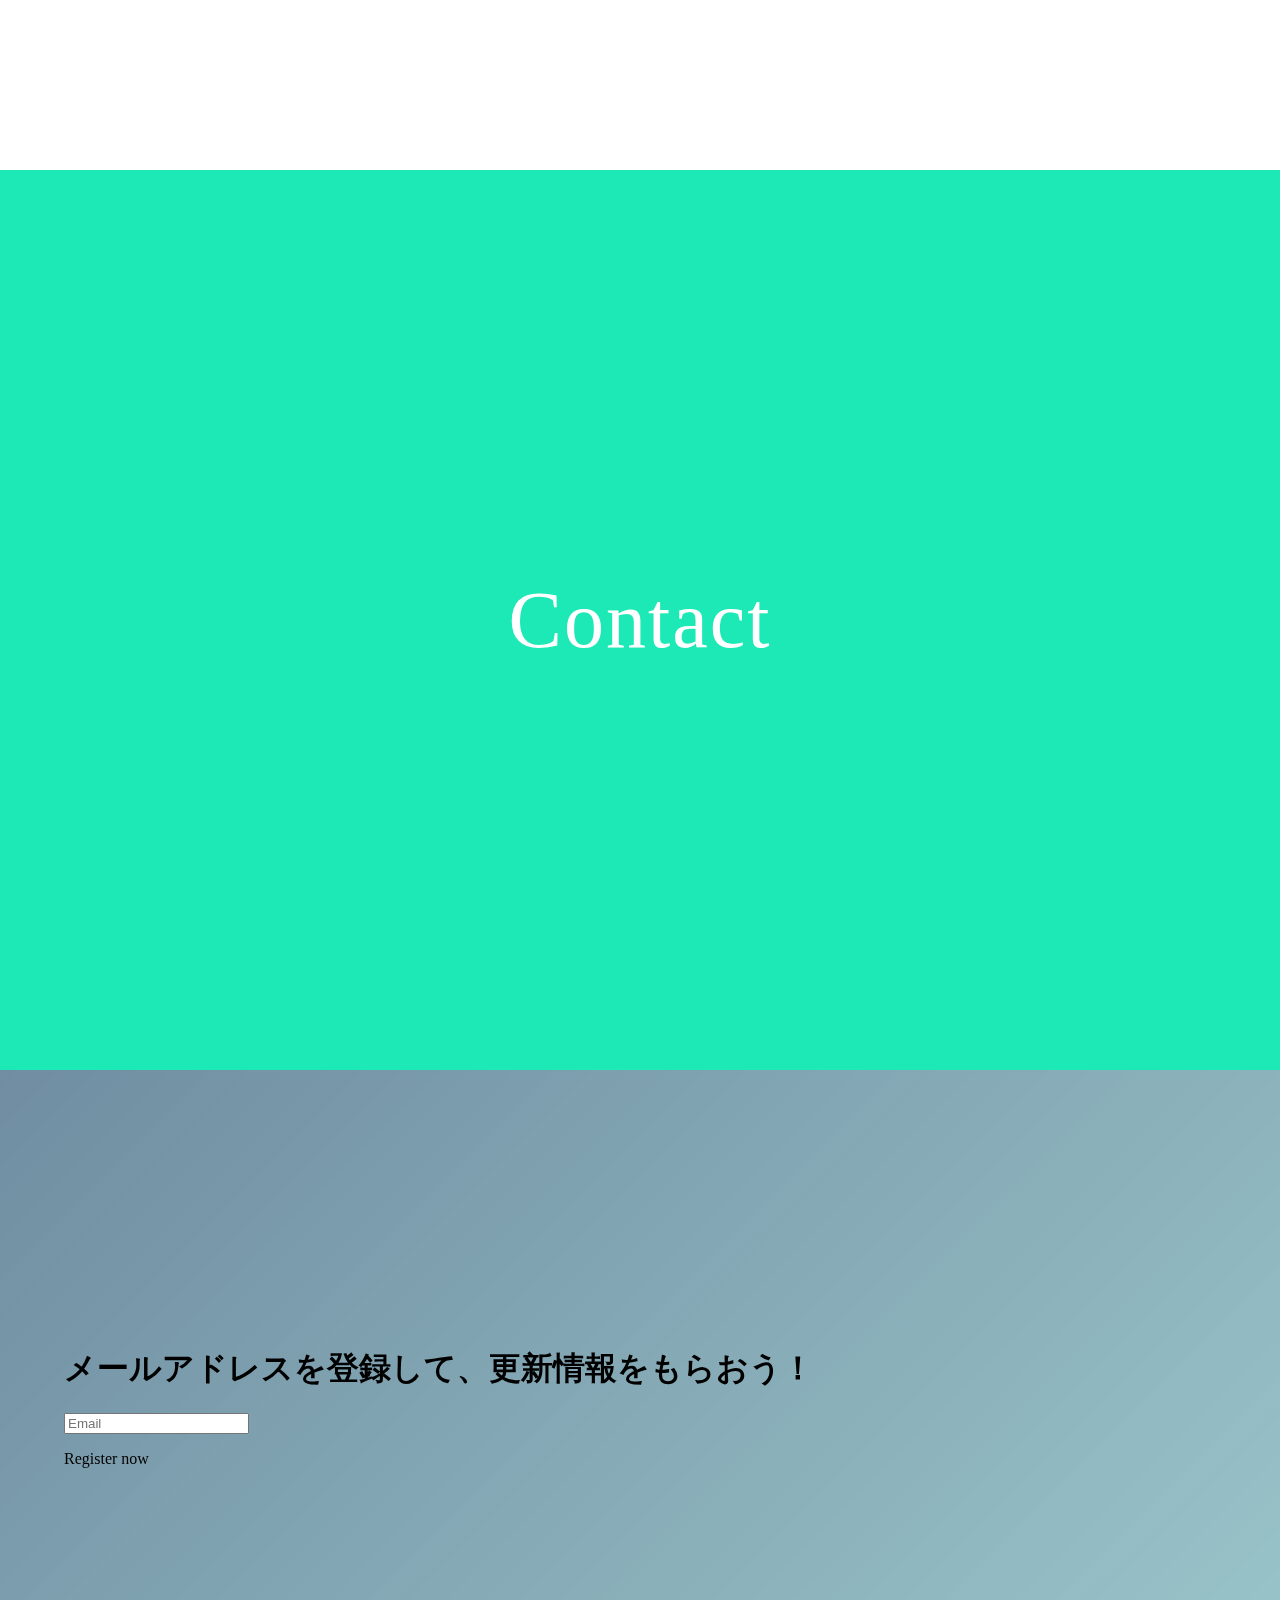
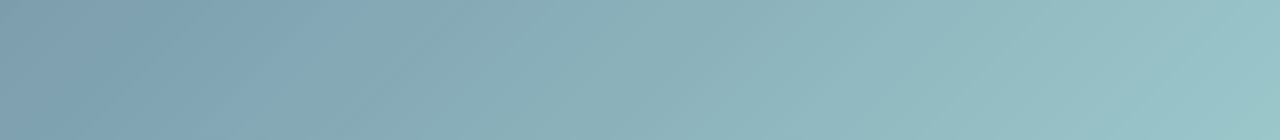
==== commit 92533a7d: "fix css" ====
--- a/parallax.html
+++ b/parallax.html
@@ -94,110 +94,42 @@
     </div>
     <div class="scrollbox scrollbox5">Contact</div>
     <div class="form">
-        <div class="content is-medium">
-            <!-- <h1 class="title">お問い合わせ</h1> -->
-
-            <div class="field is-horizontal">
-                <div class="field-label is-medium">
-                    <label class="label">企業名 <span class="tag is-danger is-small">必須</span></label>
-                </div>
-                <div class="field-body">
-                    <div class="field">
-                        <p class="control">
-                            <input class="input is-medium" type="text" value="" placeholder="株式会社ジュラワークス">
-                        </p>
-                    </div>
-                </div>
-            </div>
-            <div class="field is-horizontal">
-                <div class="field-label is-medium">
-                    <label class="label">所在地 <span class="tag is-info is-small">任意</span></label>
-                </div>
-                <div class="field-body">
-                    <div class="field">
-                        <p class="control">
-                            <input class="input is-medium" type="text" value="" placeholder="東京都千代田区神田">
-                        </p>
-                    </div>
-                </div>
-            </div>
-            <div class="field is-horizontal">
-                <div class="field-label is-medium">
-                    <label class="label">電話番号 <span class="tag is-info is-small">任意</span></label>
-                </div>
-                <div class="field-body">
-                    <div class="field">
-                        <p class="control">
-                            <input class="input is-medium" type="tel" value="" placeholder="03-1234-5678">
-                        </p>
-                    </div>
-                </div>
-            </div>
-            <div class="field is-horizontal">
-                <div class="field-label is-medium">
-                    <label class="label">メール <span class="tag is-danger is-small">必須</span></label>
-                </div>
-                <div class="field-body">
-                    <div class="field">
-                        <p class="control">
-                            <input class="input is-medium" type="email" value="" placeholder="info@jura.works">
-                        </p>
-                    </div>
-                </div>
-            </div>
-            <div class="field is-horizontal">
-                <div class="field-label is-medium">
-                    <label class="label">担当者名 <span class="tag is-danger is-small">必須</span></label>
-                </div>
-                <div class="field-body">
-                    <div class="field">
-                        <p class="control">
-                            <input class="input is-medium" type="text" value="" placeholder="ヒロサワ">
-                        </p>
-                    </div>
-                </div>
-            </div>
-            <div class="field is-horizontal">
-                <div class="field-label is-medium">
-                    <label class="label">内容 <span class="tag is-danger is-small">必須</span></label>
-                </div>
-                <div class="field-body">
-                    <div class="field">
-                        <p class="control">
-                            <textarea class="textarea is-medium" placeholder="600文字"></textarea>
-                        </p>
-                    </div>
-                </div>
-            </div>
-            <div class="field is-horizontal">
-                <div class="field-label">
-                    <!-- Left empty for spacing -->
-                </div>
-                <div class="field-body">
-                    <div class="field">
-                        <div class="control">
-                            <label class="checkbox">
-                                <input type="checkbox" required> <a href="#">利用規約</a>を確認の上、送信します。
-                            </label>
+        <div class="container">
+            <section class="hero is-medium">
+                <div class="hero-body">
+                    <div>
+                        <div class="columns">
+                            <div
+                                class="column is-8-fullhd is-8-desktop is-8-tablet is-offset-2-fullhd is-offset-2-desktop is-offset-2-tablet">
+                                <h1 class="title has-text-centered has-text-white m-b-50">
+                                    メールアドレスを登録して、更新情報をもらおう！
+                                </h1>
+                            </div>
+                        </div>
+                        <div class="columns">
+                            <div
+                                class="column is-6-fullhd is-6-desktop is-6-tablet is-offset-3-fullhd is-offset-3-desktop is-offset-3-tablet">
+                                <div class="get-started-transparent">
+                                    <div>
+                                        <div class="get-started-section">
+                                            <div class="field is-grouped is-text-centered">
+                                                <div class="control has-icons-left has-icons-right">
+                                                    <input class="input is-large" type="email" placeholder="Email">
+                                                    <span class="icon is-medium is-left">
+                                                        <i class="fas fa-envelope"></i>
+                                                    </span>
+                                                </div>
+                                                <p class="control"><a class="button is-primary is-large"> Register now
+                                                    </a></p>
+                                            </div>
+                                        </div>
+                                    </div>
+                                </div>
+                            </div>
                         </div>
                     </div>
                 </div>
-
-            </div>
-            <div class="field is-horizontal">
-                <div class="field-label">
-                    <!-- Left empty for spacing -->
-                </div>
-                <div class="field-body">
-                    <div class="field">
-                        <div class="control">
-                            <button class="button is-primary is-medium">
-                                送信
-                            </button>
-                        </div>
-                    </div>
-                </div>
-            </div>
+            </section>
         </div>
     </div>
     <script>
--- a/parallax.css
+++ b/parallax.css
@@ -21,9 +21,9 @@
 .form {
   box-sizing: border-box;
   margin: auto;
-  width: 60%;
   height: auto;
   padding: 20% 5%;
+  background: linear-gradient(-45deg, rgba(4, 114, 124, 0.4), rgba(17, 66, 99, 0.6));
 }
 
 .parallax-bg {
@@ -215,4 +215,8 @@
 .wrap {
   height: 100vh;
   background: linear-gradient(-45deg, rgba(4, 114, 124, 0.4), rgba(17, 66, 99, 0.6));
+}
+
+.field.is-grouped {
+  justify-content: center;
 }